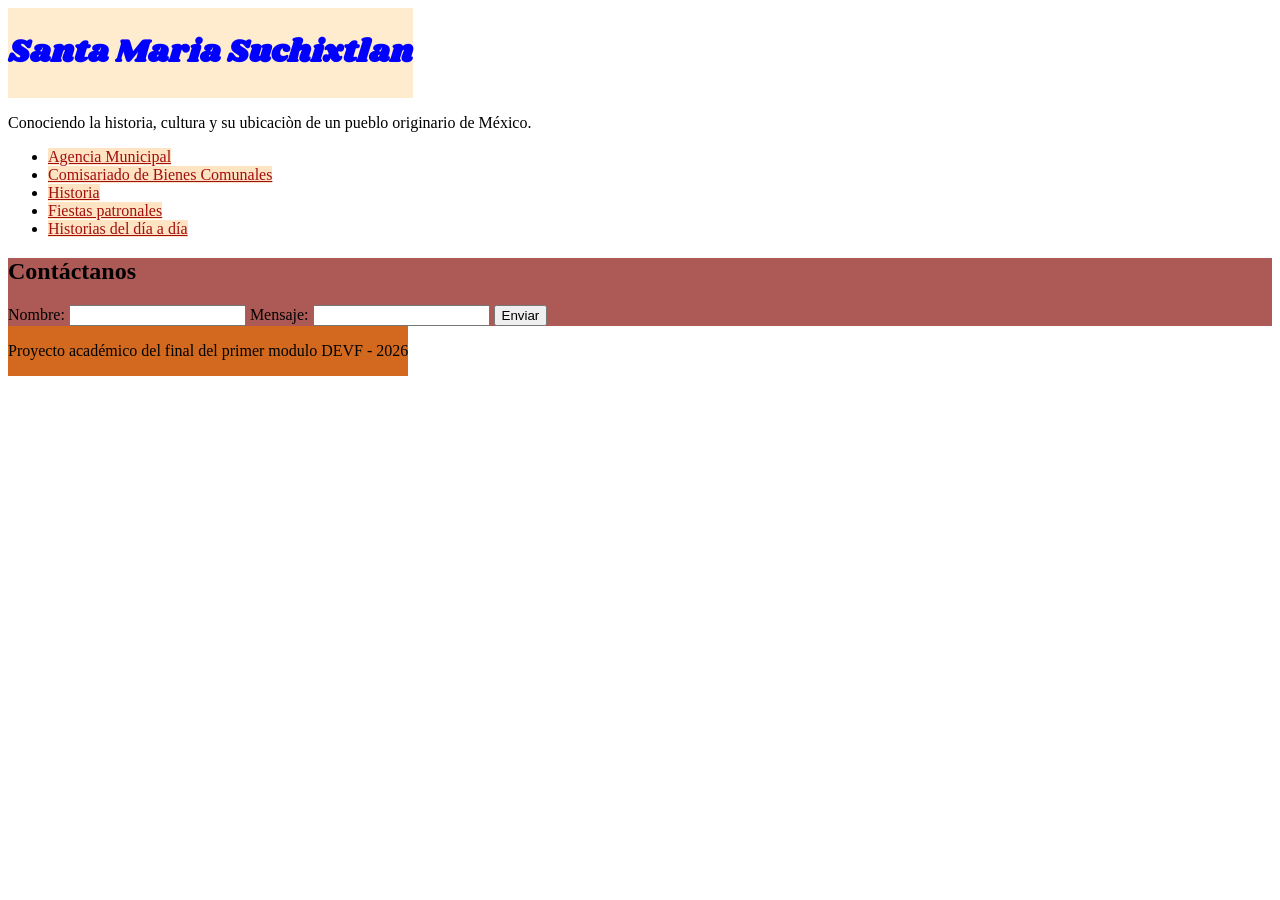
==== index.html @ c1c4f43f "Solucion a paginas no encotradas" ====
<!DOCTYPE html>
<html lang="es-MX">
<head>
    <meta charset="UTF-8">
    <meta name="viewport" content="width=device-width, initial-scale=1.0">
    <title>Santa Maria Suchixtlan</title>
    <link rel="stylesheet" href="styles.css">
    <link rel="preconnect" href="https://fonts.googleapis.com">
    <link rel="preconnect" href="https://fonts.gstatic.com" crossorigin>
    <link href="https://fonts.googleapis.com/css2?family=Lugrasimo&family=Shrikhand&display=swap" rel="stylesheet">
</head>
<body>
     <header class="site_header">
        <div class="title">
            <h1>Santa Maria Suchixtlan</h1>
        </div>
        <p>Conociendo la historia, cultura y su ubicaciòn de un pueblo originario de México.</p>
    </header>

    <div class="menu-principal">
        <nav>
        <ul>
            <li><a href="./paginas/agencia_municipal.html">Agencia Municipal</a></li>
            <li><a href="./paginas/comisariado_bc.html">Comisariado de Bienes Comunales</a></li>
             <li><a href="./paginas/historia.html">Historia</a></li>
            <li><a href="./paginas/fiestas_patronales.html">Fiestas patronales</a></li>
            <li><a href="./paginas/dia_dia_anecdotas.html">Historias del día a día</a></li>
        </ul>
    </nav>
    </div>
    
<div class="cuestionario">
    <main>

        <section>
            <h2>Contáctanos</h2>
            <form>
                <label for="nombre">Nombre:</label>
                <input type="text" id="nombre" name="nombre" required>

                <label for="mensaje">Mensaje:</label>
                <input type="text" id="mensaje" name="mensaje">

                <button type="submit">Enviar</button>
            </form>
        </section>

    </main>
</div>

    <div class="footer">
        <footer>
        <p>Proyecto académico del final del primer modulo DEVF - 2026</p>
    </footer>
    </div>

</body>
</html>
---- styles.css ----
.title{color: blue;
        background-color: blanchedalmond; 
        display: inline-block;
        font-family: "Shrikhand", serif;
        font-weight: 400;
        font-style: normal;      
}
.site_Header{
        background-color: blue;
}
p{
        font-size: 16px;
        font-family: 'Times New Roman', Times, serif;
}
.menu-principal{
        /* unvisited link */
a:link {
  color: rgb(163, 15, 15);
  background-color: bisque;
}

/* visited link */
a:visited {
  color: rgb(20, 73, 7);
  background-color: rgb(104, 218, 233);
}

/* mouse over link */
a:hover {
  color: rgb(225, 105, 255);
  background-color: rgb(121, 241, 195);
}

/* selected link */
a:active {
  color: rgb(32, 32, 141);
  background-color: rgb(224, 141, 138);
}
}
.cuestionario{
        display: block;
        background-color: rgb(173, 89, 86);
}
.footer{
        background-color: chocolate;
        display: inline-block;
}
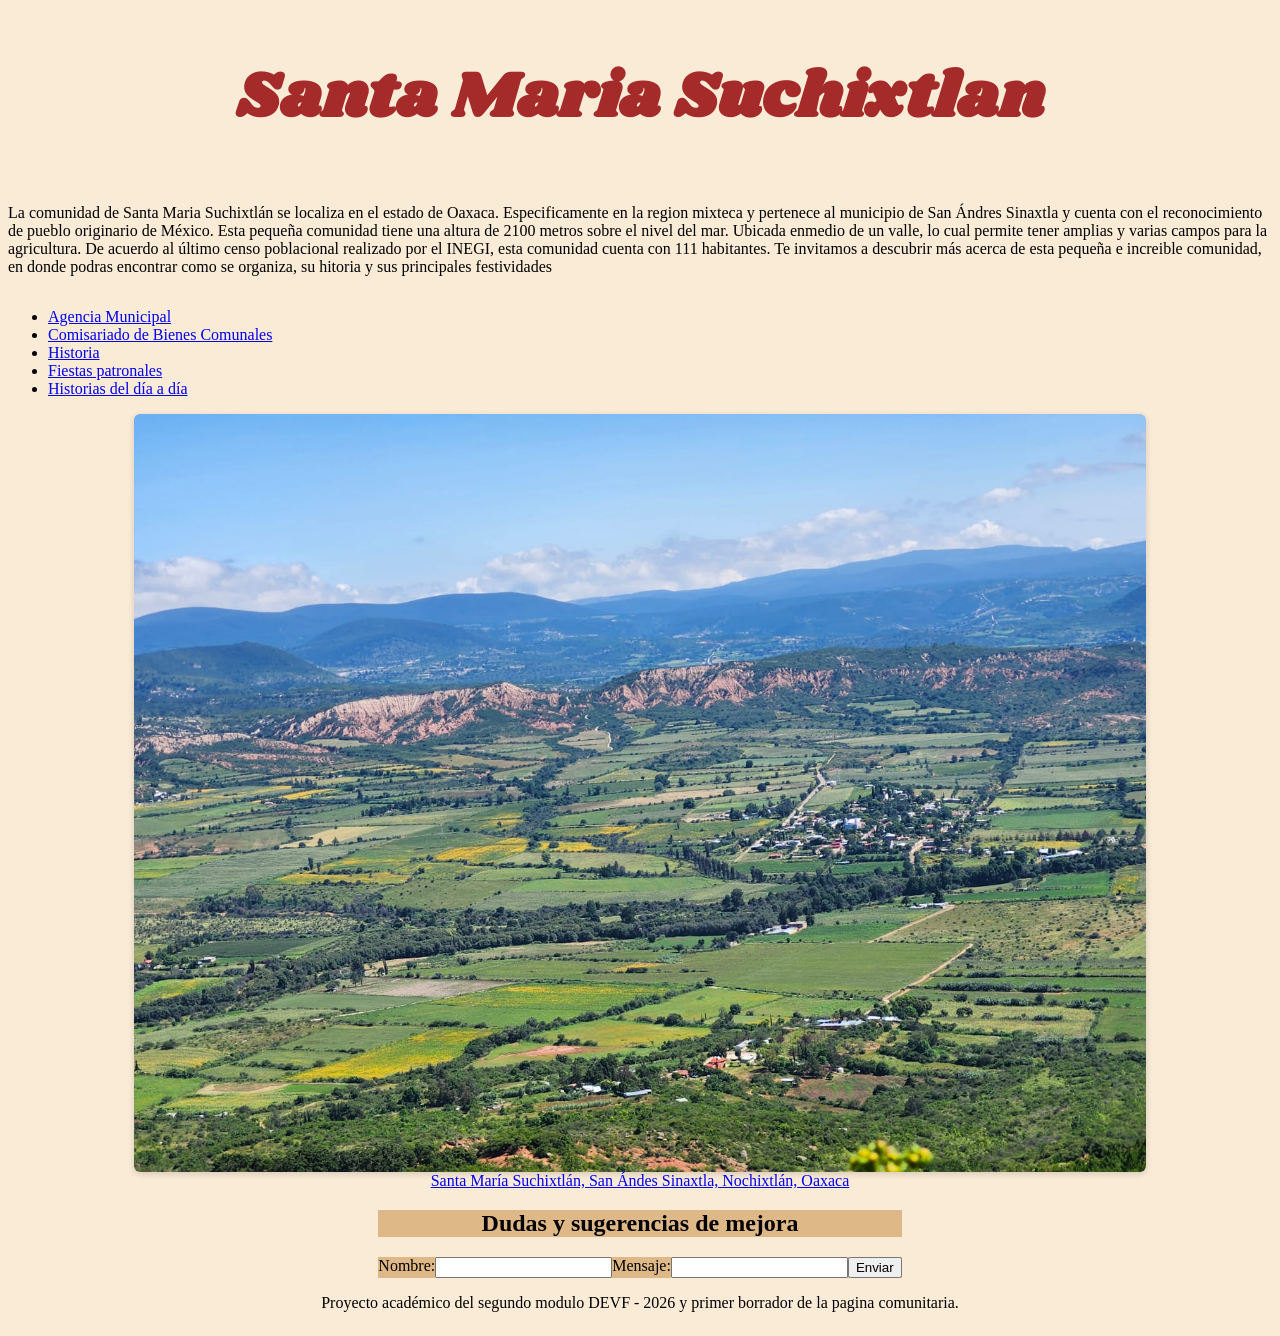
==== commit 0fa2b177: "Acomodo de elementos y defenicion del color de fondo de la pagina principal" ====
--- a/index.html
+++ b/index.html
@@ -14,26 +14,49 @@
         <div class="title">
             <h1>Santa Maria Suchixtlan</h1>
         </div>
-        <p>Conociendo la historia, cultura y su ubicaciòn de un pueblo originario de México.</p>
     </header>
+    <!-- Informacion general e introductoria -->
+    <div class="general">
+        <p>
+            La comunidad de Santa Maria Suchixtlán se localiza en el estado de Oaxaca. 
+            Especificamente en la region mixteca y pertenece al municipio de San Ándres Sinaxtla y cuenta con el reconocimiento de pueblo originario de México.
+            Esta pequeña comunidad tiene una altura de 2100 metros sobre el nivel del mar. Ubicada enmedio de un valle, lo cual permite tener amplias y varias campos para la agricultura.
+            De acuerdo al último censo poblacional realizado por el INEGI, esta comunidad cuenta con 111 habitantes. 
+            Te invitamos a descubrir más acerca de esta pequeña e increible comunidad, en donde podras encontrar como se organiza, su hitoria y sus principales festividades
+        </p>
+    </div>
 
+    <!-- Menu de navegacion principal -->
     <div class="menu-principal">
         <nav>
         <ul>
-            <li><a href="./paginas/agencia_municipal.html">Agencia Municipal</a></li>
-            <li><a href="./paginas/comisariado_bc.html">Comisariado de Bienes Comunales</a></li>
-             <li><a href="./paginas/historia.html">Historia</a></li>
-            <li><a href="./paginas/fiestas_patronales.html">Fiestas patronales</a></li>
-            <li><a href="./paginas/dia_dia_anecdotas.html">Historias del día a día</a></li>
+            <li><a href="./Paginas/agencia_municipal.html">Agencia Municipal</a></li>
+            <li><a href="./Paginas/comisariado_bc.html">Comisariado de Bienes Comunales</a></li>
+             <li><a href="./Paginas/historia.html">Historia</a></li>
+            <li><a href="./Paginas/fiestas_patronales.html">Fiestas patronales</a></li>
+            <li><a href="./Paginas/dia_dia_anecdotas.html">Historias del día a día</a></li>
         </ul>
     </nav>
     </div>
-    
+<!-- Ubicacion y foto -->
+    <div class="ubicacion">
+        <!--<iframe src="https://www.google.com/search?q=mapa%20de%2069667%20Santa%20Mar%C3%ADa%20Suchixtl%C3%A1n%2C%20Oax.&shem=epsd1&shndl=40&source=sh%2Fx%2Floc%2Fgeo%2Fm1%2F1&kgs=ee846154e2cde205" target="ubicacion de google maps"
+         title="Santa María Suchixtlán">
+        </iframe>-->
+        <div class="img-ubi">
+            <img src="../imagenes/ubicacion.jpeg" alt="Santa Maria Suchixtlan y el valle">
+        </div>
+        <a href="https://www.google.com/search?q=mapa%20de%2069667%20Santa%20Mar%C3%ADa%20Suchixtl%C3%A1n%2C%20Oax.&shem=epsd1&shndl=40&source=sh%2Fx%2Floc%2Fgeo%2Fm1%2F1&kgs=ee846154e2cde205" target="ubicacion de google maps">
+                Santa María Suchixtlán, San Ándes Sinaxtla, Nochixtlán, Oaxaca
+            </a>
+    </div>
+ 
+<!-- Cuestionario de posibles mejoras -->    
 <div class="cuestionario">
     <main>
 
         <section>
-            <h2>Contáctanos</h2>
+            <h2>Dudas y sugerencias de mejora</h2>
             <form>
                 <label for="nombre">Nombre:</label>
                 <input type="text" id="nombre" name="nombre" required>
@@ -50,7 +73,7 @@
 
     <div class="footer">
         <footer>
-        <p>Proyecto académico del final del primer modulo DEVF - 2026</p>
+        <p>Proyecto académico del segundo modulo DEVF - 2026 y primer borrador de la pagina comunitaria.</p>
     </footer>
     </div>
 
--- a/styles.css
+++ b/styles.css
@@ -1,48 +1,82 @@
-.title{color: blue;
-        background-color: blanchedalmond; 
-        display: inline-block;
-        font-family: "Shrikhand", serif;
+/* Hoja de estilos de la pagina principal */
+body{
+        background-color: antiquewhite;
+}
+.title{ font-family: "Shrikhand", serif;
         font-weight: 400;
-        font-style: normal;      
+        font-size: 200%;
+        font-style: normal;    
+        display: flex;
+        justify-content: center; 
+        color: brown; 
 }
-.site_Header{
-        background-color: blue;
+.general{
+        font-size: 16px;
+        font-family: 'Times New Roman', Times, serif;
+        display: flex;
+        justify-content: center;
 }
-p{
+.menu-principal{
+display: flex;
+flex-direction: column;
+/*Animacion links*/
+        /* unvisited link */
+        a:link {}
+
+        /* visited link */
+        a:visited {}
+
+        /* mouse over link */
+        a:hover {}
+
+        /* selected link */
+        a:active {}
+}
+.ubicacion{
+        display: flex;
+        flex-direction: column;
+        justify-content: center;
         font-size: 16px;
         font-family: 'Times New Roman', Times, serif;
 }
-.menu-principal{
-        /* unvisited link */
-a:link {
-  color: rgb(163, 15, 15);
-  background-color: bisque;
+.img-ubi{
+        display: flex;
+        align-items: center;
+        justify-content: center;
+}
+.img-ubi img{
+  display: block;
+  max-width: 80%;    
+  width: 100%;
+  height: auto;
+  border-radius: 6px; /* opcional: estética */
+  box-shadow: 0 2px 6px rgba(0,0,0,0.15);
+}
+.ubicacion a{
+        display: flex;
+        justify-content: center;
+}
+.cuestionario{
+        display: flex;
+        flex-direction: row;
+        justify-content: center;
+}
+.cuestionario h2{
+        display: flex;
+        flex-direction: row;
+        justify-content: center;
+        background-color: burlywood;
+}
+.cuestionario form{
+        display: flex;
+        flex-direction: row;
+        justify-content: center;
+        background-color: burlywood;
+}
+.footer{
+        display: flex;
+        justify-content: center;
+        font-size: 16px;
+        font-family: 'Times New Roman', Times, serif;
 }
 
-/* visited link */
-a:visited {
-  color: rgb(20, 73, 7);
-  background-color: rgb(104, 218, 233);
-}
-
-/* mouse over link */
-a:hover {
-  color: rgb(225, 105, 255);
-  background-color: rgb(121, 241, 195);
-}
-
-/* selected link */
-a:active {
-  color: rgb(32, 32, 141);
-  background-color: rgb(224, 141, 138);
-}
-}
-.cuestionario{
-        display: block;
-        background-color: rgb(173, 89, 86);
-}
-.footer{
-        background-color: chocolate;
-        display: inline-block;
-}
-
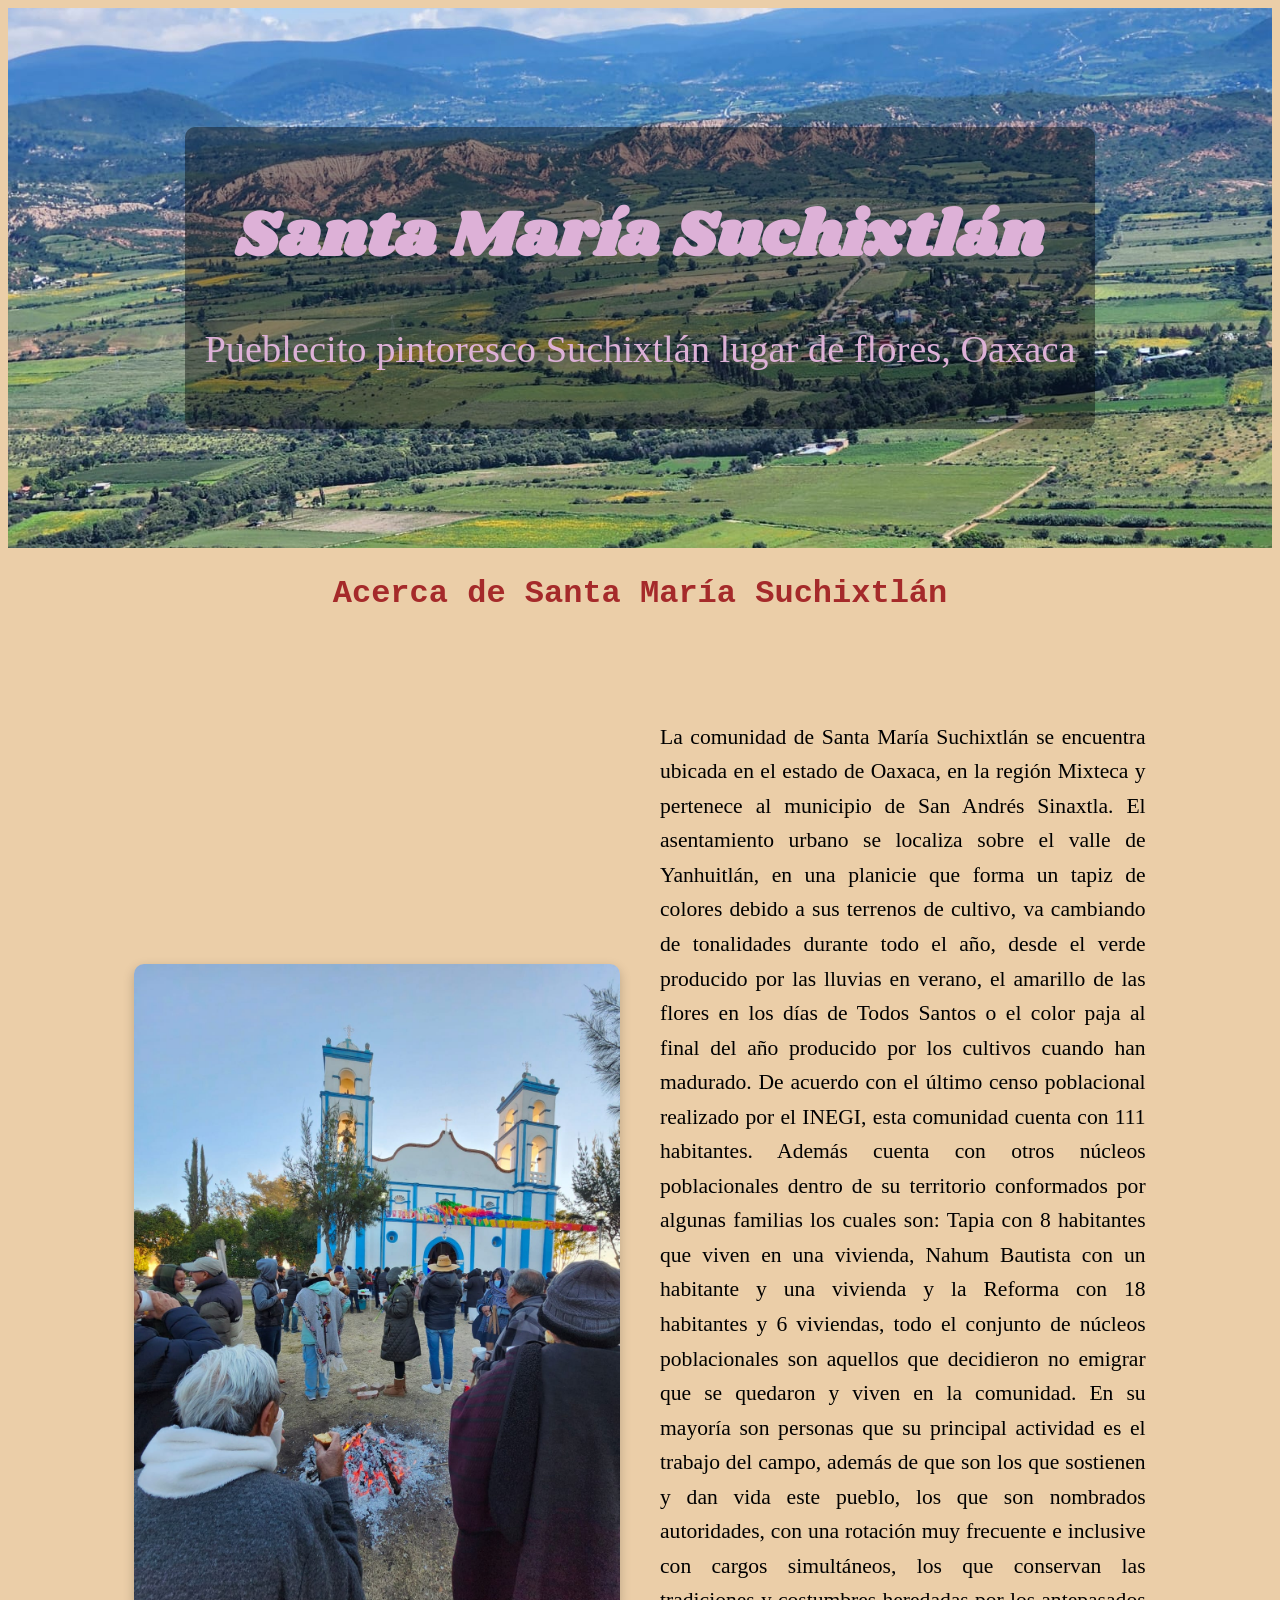
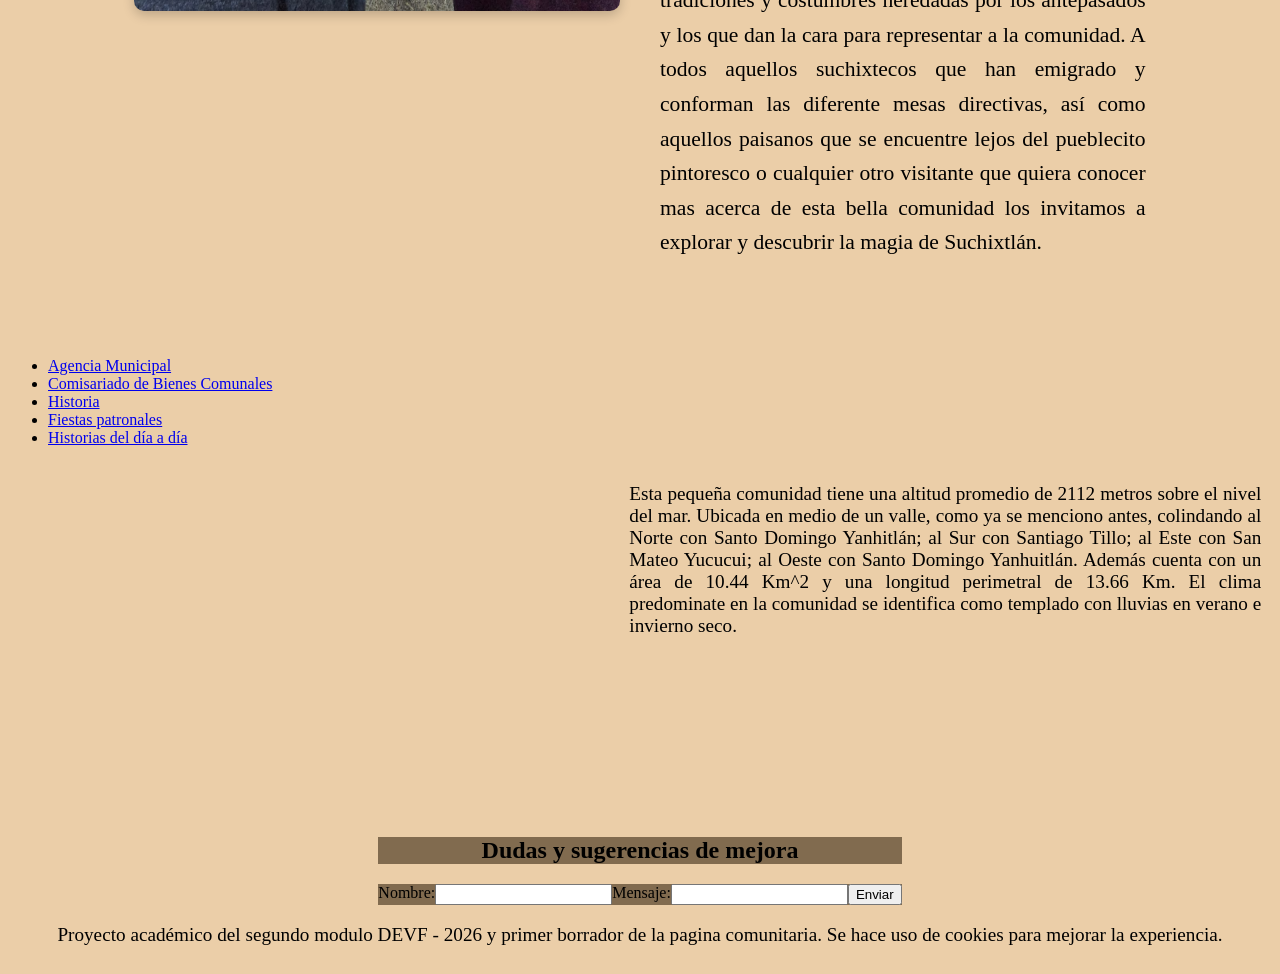
==== commit 407a0344: "Implementacion de la alineacion con flexbox" ====
--- a/index.html
+++ b/index.html
@@ -3,30 +3,37 @@
 <head>
     <meta charset="UTF-8">
     <meta name="viewport" content="width=device-width, initial-scale=1.0">
-    <title>Santa Maria Suchixtlan</title>
+    <title>Santa Maria Suchixtlán</title>
     <link rel="stylesheet" href="styles.css">
     <link rel="preconnect" href="https://fonts.googleapis.com">
     <link rel="preconnect" href="https://fonts.gstatic.com" crossorigin>
     <link href="https://fonts.googleapis.com/css2?family=Lugrasimo&family=Shrikhand&display=swap" rel="stylesheet">
 </head>
 <body>
-     <header class="site_header">
-        <div class="title">
-            <h1>Santa Maria Suchixtlan</h1>
-        </div>
+    <header class="hero">
+    <div class="hero-content">
+        <h1>Santa María Suchixtlán</h1>
+        <p>Pueblecito pintoresco Suchixtlán lugar de flores, Oaxaca</p>
+    </div>
     </header>
     <!-- Informacion general e introductoria -->
-    <div class="general">
-        <p>
-            La comunidad de Santa Maria Suchixtlán se localiza en el estado de Oaxaca. 
-            Especificamente en la region mixteca y pertenece al municipio de San Ándres Sinaxtla y cuenta con el reconocimiento de pueblo originario de México.
-            Esta pequeña comunidad tiene una altura de 2100 metros sobre el nivel del mar. Ubicada enmedio de un valle, lo cual permite tener amplias y varias campos para la agricultura.
-            De acuerdo al último censo poblacional realizado por el INEGI, esta comunidad cuenta con 111 habitantes. 
-            Te invitamos a descubrir más acerca de esta pequeña e increible comunidad, en donde podras encontrar como se organiza, su hitoria y sus principales festividades
-        </p>
-    </div>
-
-    <!-- Menu de navegacion principal -->
+    <section class="general">
+        <h2>Acerca de Santa María Suchixtlán</h2>
+        <div class="general-contenido">
+            <div class="general-img">
+            <img src="./imagenes/pano.jpeg" 
+            alt="Santa Maria Suchixtlan tradicion">
+        </div>
+        <div class="general-texto">
+            <p>
+                La comunidad de Santa María Suchixtlán se encuentra ubicada en el estado de Oaxaca, en la región Mixteca y pertenece al municipio de San Andrés Sinaxtla. El asentamiento urbano se localiza sobre el valle de Yanhuitlán, en una planicie que forma un tapiz de colores debido a sus terrenos de cultivo, va cambiando de tonalidades durante todo el año, desde el verde producido por las lluvias en verano, el amarillo de las flores en los días de Todos Santos o el color paja al final del año producido por los cultivos cuando han madurado. 
+                De acuerdo con el último censo poblacional realizado por el INEGI, esta comunidad cuenta con 111 habitantes. Además cuenta con otros núcleos poblacionales dentro de su territorio conformados por algunas familias los cuales son: Tapia con 8 habitantes que viven en una vivienda, Nahum Bautista con un habitante y una vivienda y la Reforma con 18 habitantes y 6 viviendas, todo el conjunto de núcleos poblacionales son aquellos que decidieron no emigrar que se quedaron y viven en la comunidad. En su mayoría son personas que su principal actividad es el trabajo del campo, además de que son los que sostienen y dan vida este pueblo, los que son nombrados autoridades, con una rotación muy frecuente e inclusive con cargos simultáneos, los que conservan las tradiciones y costumbres heredadas por los antepasados y los que dan la cara para representar a la comunidad.
+                A todos aquellos suchixtecos que han emigrado y conforman las diferente mesas directivas, así como aquellos paisanos que se encuentre lejos del pueblecito pintoresco o cualquier otro visitante que quiera conocer mas acerca de esta bella comunidad los invitamos a explorar y descubrir la magia de Suchixtlán.
+            </p>
+        </div>
+        </div>
+    </section>
+<!-- Menu de navegacion principal -->
     <div class="menu-principal">
         <nav>
         <ul>
@@ -40,15 +47,15 @@
     </div>
 <!-- Ubicacion y foto -->
     <div class="ubicacion">
-        <!--<iframe src="https://www.google.com/search?q=mapa%20de%2069667%20Santa%20Mar%C3%ADa%20Suchixtl%C3%A1n%2C%20Oax.&shem=epsd1&shndl=40&source=sh%2Fx%2Floc%2Fgeo%2Fm1%2F1&kgs=ee846154e2cde205" target="ubicacion de google maps"
-         title="Santa María Suchixtlán">
-        </iframe>-->
-        <div class="img-ubi">
-            <img src="../imagenes/ubicacion.jpeg" alt="Santa Maria Suchixtlan y el valle">
+        <div class="mapa">
+            <iframe src="https://www.google.com/maps/embed?pb=!1m18!1m12!1m3!1d1902.5814546720999!2d-97.33140166126697!3d17.499735103925566!2m3!1f0!2f0!3f0!3m2!1i1024!2i768!4f13.1!3m3!1m2!1s0x85c6423864a93335%3A0xd122692798611ec7!2s69667%20Santa%20Mar%C3%ADa%20Suchixtl%C3%A1n%2C%20Oax.!5e0!3m2!1ses!2smx!4v1773195224620!5m2!1ses!2smx" width="600" height="350" style="border:0;" allowfullscreen="" loading="lazy" referrerpolicy="no-referrer-when-downgrade"></iframe> 
         </div>
-        <a href="https://www.google.com/search?q=mapa%20de%2069667%20Santa%20Mar%C3%ADa%20Suchixtl%C3%A1n%2C%20Oax.&shem=epsd1&shndl=40&source=sh%2Fx%2Floc%2Fgeo%2Fm1%2F1&kgs=ee846154e2cde205" target="ubicacion de google maps">
-                Santa María Suchixtlán, San Ándes Sinaxtla, Nochixtlán, Oaxaca
-            </a>
+        <div class="geografia">
+            <p>
+                Esta pequeña comunidad tiene una altitud promedio de 2112 metros sobre el nivel del mar. Ubicada en medio de un valle, como ya se menciono antes, colindando al Norte con Santo Domingo Yanhitlán; al Sur con Santiago Tillo; al Este con San Mateo Yucucui; al Oeste con Santo Domingo Yanhuitlán. Además cuenta con un área de 10.44 Km^2 y una longitud perimetral de 13.66 Km.
+                El clima predominate en la comunidad se identifica como templado con lluvias en verano e invierno seco.
+            </p>
+        </div>
     </div>
  
 <!-- Cuestionario de posibles mejoras -->    
@@ -73,7 +80,9 @@
 
     <div class="footer">
         <footer>
-        <p>Proyecto académico del segundo modulo DEVF - 2026 y primer borrador de la pagina comunitaria.</p>
+        <p>Proyecto académico del segundo modulo DEVF - 2026 y primer borrador de la pagina comunitaria.
+            Se hace uso de cookies para mejorar la experiencia.
+        </p>
     </footer>
     </div>
 
--- a/styles.css
+++ b/styles.css
@@ -1,21 +1,84 @@
-/* Hoja de estilos de la pagina principal */
+/*                          HOJA DE ESTILOS DE LA PAGINA PRINCIPAL */
+
+/*-------------------------------------------------------------------------------------------------------
+                                          PARAMETROS GLOBALES
+---------------------------------------------------------------------------------------------------------*/
 body{
-        background-color: antiquewhite;
+        background-color: rgb(235, 206, 168);
 }
-.title{ font-family: "Shrikhand", serif;
-        font-weight: 400;
+p{
+        font-family: 'Times New Roman', Times, serif;
+        font-size: 120%;
+}
+/*-------------------------------------------------------------------------------------------------------
+                                          CLASES
+---------------------------------------------------------------------------------------------------------*/
+/*Titulo de la pagina*/
+.hero{
+    height: 60vh;
+    background-image: url("./imagenes/ubicacion.jpeg");
+    background-size: cover;
+    background-position: center;
+    display:flex;
+    align-items:center;
+    justify-content:center;
+}
+
+.hero-content{
+    background: rgba(0,0,0,0.4);
+    padding:20px;
+    border-radius:10px;
+    color:rgb(221, 177, 215);
+    text-align:center;
+    font-family: "Shrikhand", serif;
+    font-weight: 400;
+    font-size: 200%;
+}
+
+/* INFORMACION GENERAL*/
+/*.general{
+    display:flex;
+    align-items:center;
+    justify-content:center;
+    gap:40px;
+    padding:60px 10%;
+}*/
+
+.general h2{
+        align-self: center;
+        justify-self: center;
+        font-family: 'Courier New', Courier, monospace;
+        text-align: center;
+        color: brown;
         font-size: 200%;
-        font-style: normal;    
-        display: flex;
-        justify-content: center; 
-        color: brown; 
 }
-.general{
-        font-size: 16px;
-        font-family: 'Times New Roman', Times, serif;
-        display: flex;
-        justify-content: center;
+
+.general-contenido{
+    display:flex;
+    align-items:center;
+    justify-content:center;
+    gap:40px;
+    padding:60px 10%;
 }
+
+.general-img{
+    flex:1;
+}
+
+.general-img img{
+    width:100%;
+    height:auto;
+    border-radius:10px;
+    box-shadow:0 4px 12px rgba(0,0,0,0.2);
+}
+
+.general-texto{
+    flex:1;
+    font-size:18px;
+    line-height:1.6;
+    text-align:justify;
+}
+/* BARRA DE NAVEGACION*/
 .menu-principal{
 display: flex;
 flex-direction: column;
@@ -32,30 +95,25 @@
         /* selected link */
         a:active {}
 }
+/* UBICACION*/
 .ubicacion{
         display: flex;
-        flex-direction: column;
-        justify-content: center;
-        font-size: 16px;
-        font-family: 'Times New Roman', Times, serif;
+        flex-direction: row;
+        justify-content: space-evenly; 
 }
-.img-ubi{
-        display: flex;
-        align-items: center;
-        justify-content: center;
+.ubicacion div{
+        flex-wrap: wrap;
+        justify-content: space-around;
 }
-.img-ubi img{
-  display: block;
-  max-width: 80%;    
-  width: 100%;
-  height: auto;
-  border-radius: 6px; /* opcional: estética */
-  box-shadow: 0 2px 6px rgba(0,0,0,0.15);
+/* Geografia*/
+.geografia{
+        display: block;
+        max-width: 50%;    
+        width: 70%;
+        height: auto;
+        text-align: justify;
 }
-.ubicacion a{
-        display: flex;
-        justify-content: center;
-}
+/* CUESTIONARIO */
 .cuestionario{
         display: flex;
         flex-direction: row;
@@ -65,14 +123,15 @@
         display: flex;
         flex-direction: row;
         justify-content: center;
-        background-color: burlywood;
+        background-color: rgb(129, 107, 79);
 }
 .cuestionario form{
         display: flex;
         flex-direction: row;
         justify-content: center;
-        background-color: burlywood;
+        background-color: rgb(129, 107, 79);
 }
+/* FOOTER*/
 .footer{
         display: flex;
         justify-content: center;
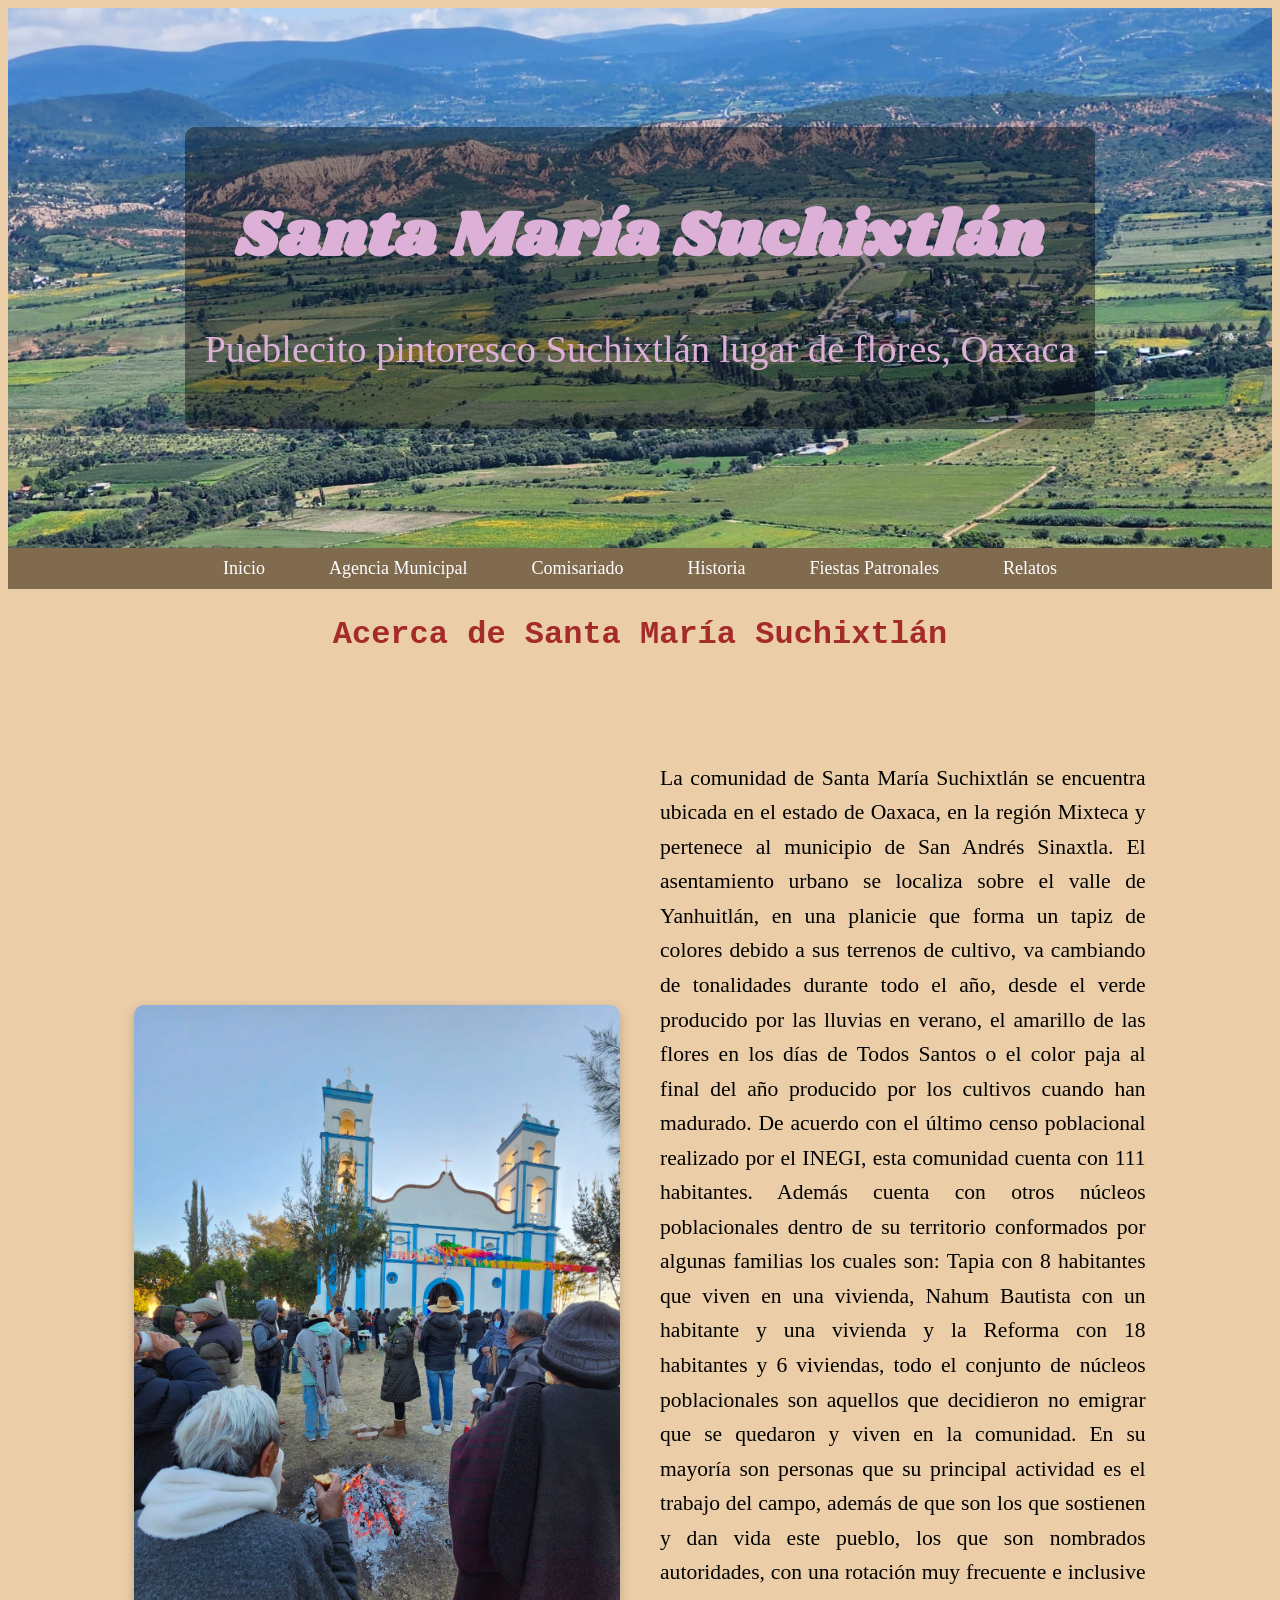
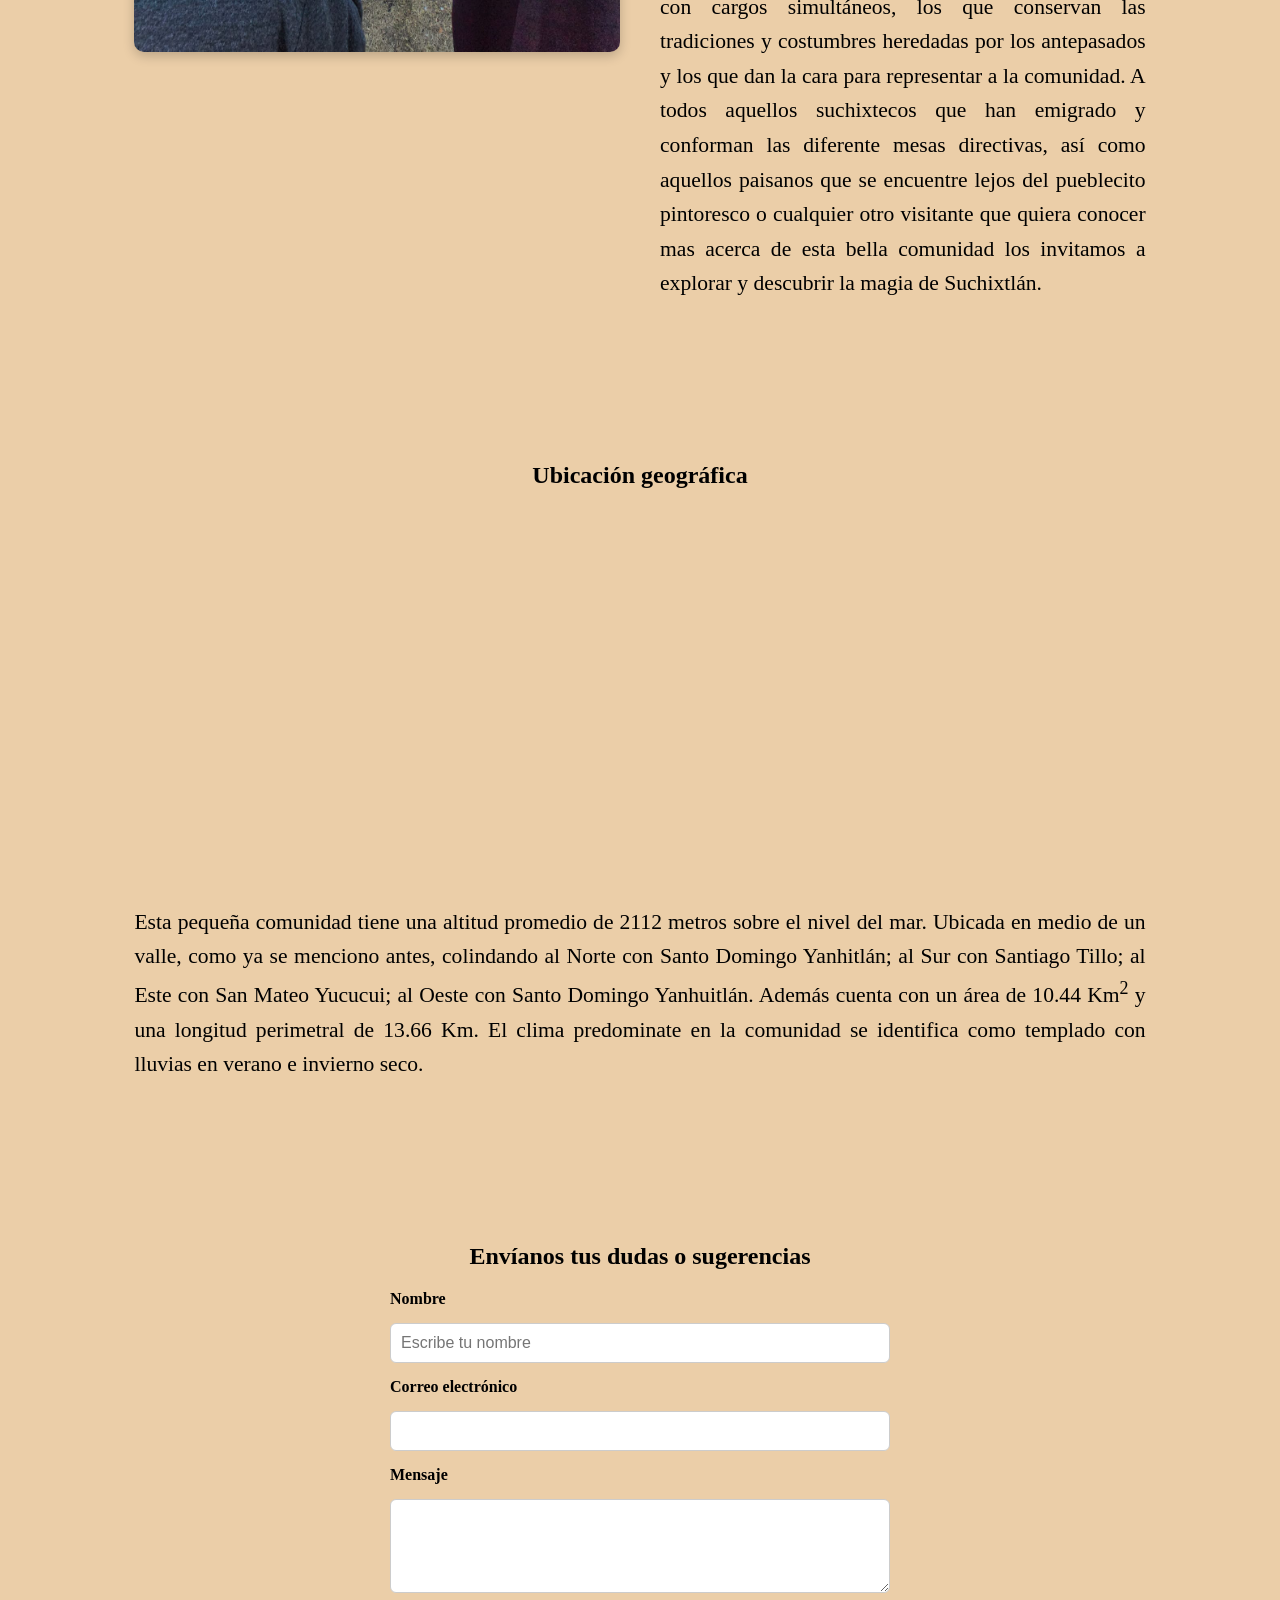
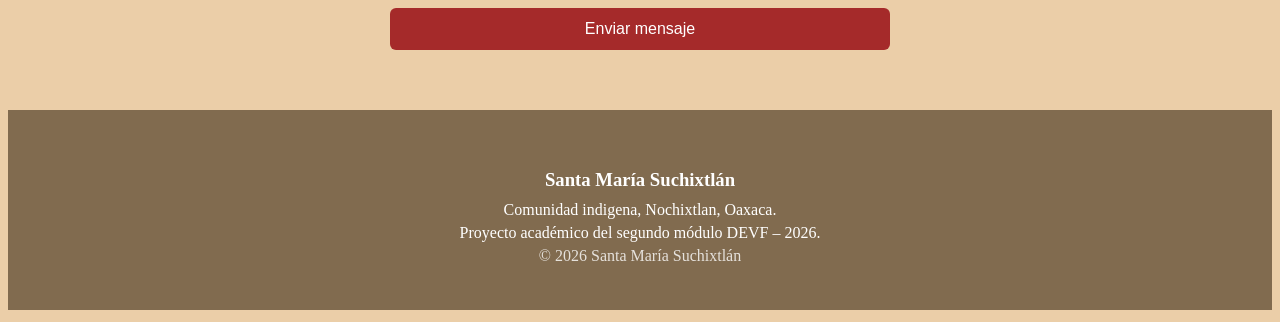
==== commit 9da5f04a: "Uso de flex position y definicion del diseño de la pagina principal completo" ====
--- a/index.html
+++ b/index.html
@@ -16,6 +16,19 @@
         <p>Pueblecito pintoresco Suchixtlán lugar de flores, Oaxaca</p>
     </div>
     </header>
+
+    <!-- Menu de navegacion principal -->
+    <nav class="menu-principal">
+    <ul class="menu-lista">
+        <li><a href="index.html">Inicio</a></li>
+        <li><a href="./Paginas/agencia_municipal.html">Agencia Municipal</a></li>
+        <li><a href="./Paginas/comisariado_bc.html">Comisariado</a></li>
+        <li><a href="./Paginas/historia.html">Historia</a></li>
+        <li><a href="./Paginas/fiestas_patronales.html">Fiestas Patronales</a></li>
+        <li><a href="./Paginas/dia_dia_anecdotas.html">Relatos</a></li>
+    </ul>
+    </nav>
+
     <!-- Informacion general e introductoria -->
     <section class="general">
         <h2>Acerca de Santa María Suchixtlán</h2>
@@ -33,58 +46,55 @@
         </div>
         </div>
     </section>
-<!-- Menu de navegacion principal -->
-    <div class="menu-principal">
-        <nav>
-        <ul>
-            <li><a href="./Paginas/agencia_municipal.html">Agencia Municipal</a></li>
-            <li><a href="./Paginas/comisariado_bc.html">Comisariado de Bienes Comunales</a></li>
-             <li><a href="./Paginas/historia.html">Historia</a></li>
-            <li><a href="./Paginas/fiestas_patronales.html">Fiestas patronales</a></li>
-            <li><a href="./Paginas/dia_dia_anecdotas.html">Historias del día a día</a></li>
-        </ul>
-    </nav>
-    </div>
+
 <!-- Ubicacion y foto -->
-    <div class="ubicacion">
+    <section class="ubicacion">
+        <h2>Ubicación geográfica</h2>
         <div class="mapa">
-            <iframe src="https://www.google.com/maps/embed?pb=!1m18!1m12!1m3!1d1902.5814546720999!2d-97.33140166126697!3d17.499735103925566!2m3!1f0!2f0!3f0!3m2!1i1024!2i768!4f13.1!3m3!1m2!1s0x85c6423864a93335%3A0xd122692798611ec7!2s69667%20Santa%20Mar%C3%ADa%20Suchixtl%C3%A1n%2C%20Oax.!5e0!3m2!1ses!2smx!4v1773195224620!5m2!1ses!2smx" width="600" height="350" style="border:0;" allowfullscreen="" loading="lazy" referrerpolicy="no-referrer-when-downgrade"></iframe> 
+            <iframe src="https://www.google.com/maps/embed?pb=!1m18!1m12!1m3!1d1902.5814546720999!2d-97.33140166126697!3d17.499735103925566!2m3!1f0!2f0!3f0!3m2!1i1024!2i768!4f13.1!3m3!1m2!1s0x85c6423864a93335%3A0xd122692798611ec7!2s69667%20Santa%20Mar%C3%ADa%20Suchixtl%C3%A1n%2C%20Oax.!5e0!3m2!1ses!2smx!4v1773195224620!5m2!1ses!2smx"  
+            allowfullscreen="" 
+            loading="lazy" 
+            referrerpolicy="no-referrer-when-downgrade">
+            </iframe> 
         </div>
         <div class="geografia">
             <p>
-                Esta pequeña comunidad tiene una altitud promedio de 2112 metros sobre el nivel del mar. Ubicada en medio de un valle, como ya se menciono antes, colindando al Norte con Santo Domingo Yanhitlán; al Sur con Santiago Tillo; al Este con San Mateo Yucucui; al Oeste con Santo Domingo Yanhuitlán. Además cuenta con un área de 10.44 Km^2 y una longitud perimetral de 13.66 Km.
-                El clima predominate en la comunidad se identifica como templado con lluvias en verano e invierno seco.
+            Esta pequeña comunidad tiene una altitud promedio de 2112 metros sobre el nivel del mar. Ubicada en medio de un valle, como ya se menciono antes, 
+            colindando al Norte con Santo Domingo Yanhitlán; al Sur con Santiago Tillo; al Este con San Mateo Yucucui; al Oeste con Santo Domingo Yanhuitlán. 
+            Además cuenta con un área de 10.44 Km<sup>2</sup> y una longitud perimetral de 13.66 Km.
+            El clima predominate en la comunidad se identifica como templado con lluvias en verano e invierno seco.
             </p>
         </div>
+    </section>
+
+<!-- Cuestionario de posibles mejoras -->    
+<section class="cuestionario">
+    <h2>Envíanos tus dudas o sugerencias</h2>
+        <form class="formulario">
+            <label for="nombre">Nombre</label>
+            <input type="text" placeholder="Escribe tu nombre">
+            <label for="email">Correo electrónico</label>
+            <input type="email" id="email" name="email" required>
+            <label for="mensaje">Mensaje</label>
+            <textarea id="mensaje" name="mensaje" rows="4"></textarea>
+            <button type="submit">Enviar mensaje</button>
+        </form>
+</section>
+
+<!-- Footer y derechos --> 
+<footer class="footer">
+    <div class="footer-contenido">
+        <h3>Santa María Suchixtlán</h3>
+        <p>
+        Comunidad indigena, Nochixtlan, Oaxaca.
+        </p>
+        <p>
+        Proyecto académico del segundo módulo DEVF – 2026.
+        </p>
+        <p class="copyright">
+        © 2026 Santa María Suchixtlán
+        </p>
     </div>
- 
-<!-- Cuestionario de posibles mejoras -->    
-<div class="cuestionario">
-    <main>
-
-        <section>
-            <h2>Dudas y sugerencias de mejora</h2>
-            <form>
-                <label for="nombre">Nombre:</label>
-                <input type="text" id="nombre" name="nombre" required>
-
-                <label for="mensaje">Mensaje:</label>
-                <input type="text" id="mensaje" name="mensaje">
-
-                <button type="submit">Enviar</button>
-            </form>
-        </section>
-
-    </main>
-</div>
-
-    <div class="footer">
-        <footer>
-        <p>Proyecto académico del segundo modulo DEVF - 2026 y primer borrador de la pagina comunitaria.
-            Se hace uso de cookies para mejorar la experiencia.
-        </p>
-    </footer>
-    </div>
-
+</footer>
 </body>
 </html>
--- a/styles.css
+++ b/styles.css
@@ -35,6 +35,41 @@
     font-size: 200%;
 }
 
+/* BARRA DE NAVEGACION*/
+.menu-principal{
+    background-color: rgb(129,107,79);
+    padding: 10px 0;
+}
+
+.menu-lista{
+    list-style:none;
+    display:flex;
+    justify-content:center;
+    gap:40px;
+    margin:0;
+    padding:0;
+}
+
+.menu-lista a{
+    text-decoration:none;
+    color:white;
+    font-size:18px;
+    font-weight:500;
+    padding:8px 12px;
+    transition:0.3s;
+}
+
+.menu-lista a:hover{
+    background-color:brown;
+    border-radius:5px;
+}
+
+.menu-principal{
+    position: sticky;
+    top:0;
+    z-index:1000;
+}
+
 /* INFORMACION GENERAL*/
 /*.general{
     display:flex;
@@ -78,64 +113,107 @@
     line-height:1.6;
     text-align:justify;
 }
-/* BARRA DE NAVEGACION*/
-.menu-principal{
-display: flex;
-flex-direction: column;
-/*Animacion links*/
-        /* unvisited link */
-        a:link {}
-
-        /* visited link */
-        a:visited {}
-
-        /* mouse over link */
-        a:hover {}
-
-        /* selected link */
-        a:active {}
-}
+
 /* UBICACION*/
 .ubicacion{
-        display: flex;
-        flex-direction: row;
-        justify-content: space-evenly; 
-}
-.ubicacion div{
-        flex-wrap: wrap;
-        justify-content: space-around;
-}
+    padding:60px 10%;
+}
+
+.ubicacion h2{
+    text-align:center;
+    margin-bottom:40px;
+}
+
+.ubicacion-contenido{
+    display:flex;
+    gap:40px;
+    align-items:center;
+}
+
+.mapa{
+    flex:1;
+}
+
+.mapa iframe{
+    width:100%;
+    height:350px;
+    border:0;
+    border-radius:10px;
+}
+
 /* Geografia*/
 .geografia{
-        display: block;
-        max-width: 50%;    
-        width: 70%;
-        height: auto;
-        text-align: justify;
-}
+    flex:1;
+    font-size:18px;
+    line-height:1.6;
+    text-align:justify;
+}
+
 /* CUESTIONARIO */
 .cuestionario{
-        display: flex;
-        flex-direction: row;
-        justify-content: center;
-}
-.cuestionario h2{
-        display: flex;
-        flex-direction: row;
-        justify-content: center;
-        background-color: rgb(129, 107, 79);
-}
-.cuestionario form{
-        display: flex;
-        flex-direction: row;
-        justify-content: center;
-        background-color: rgb(129, 107, 79);
+    padding:60px 10%;
+    text-align:center;
+}
+
+.formulario{
+    max-width:500px;
+    margin:auto;
+    display:flex;
+    flex-direction:column;
+    gap:15px;
+}
+
+.formulario label{
+    text-align:left;
+    font-weight:bold;
+}
+
+.formulario input,
+.formulario textarea{
+    padding:10px;
+    border-radius:6px;
+    border:1px solid #ccc;
+    font-size:16px;
+}
+
+.formulario button{
+    padding:12px;
+    background-color:brown;
+    color:white;
+    border:none;
+    border-radius:6px;
+    cursor:pointer;
+    font-size:16px;
+}
+
+.formulario button:hover{
+    background-color:#7a2f2f;
 }
 /* FOOTER*/
 .footer{
-        display: flex;
-        justify-content: center;
-        font-size: 16px;
-        font-family: 'Times New Roman', Times, serif;
-}
-
+    background-color: rgb(129,107,79);
+    color:white;
+    padding:40px 20px;
+    text-align:center;
+}
+
+.footer-contenido{
+    max-width:800px;
+    margin:auto;
+}
+
+.footer h3{
+    margin-bottom:10px;
+}
+
+.footer p{
+    margin:5px 0;
+    font-size:16px;
+}
+
+.copyright{
+    margin-top:15px;
+    font-size:14px;
+    opacity:0.8;
+}
+
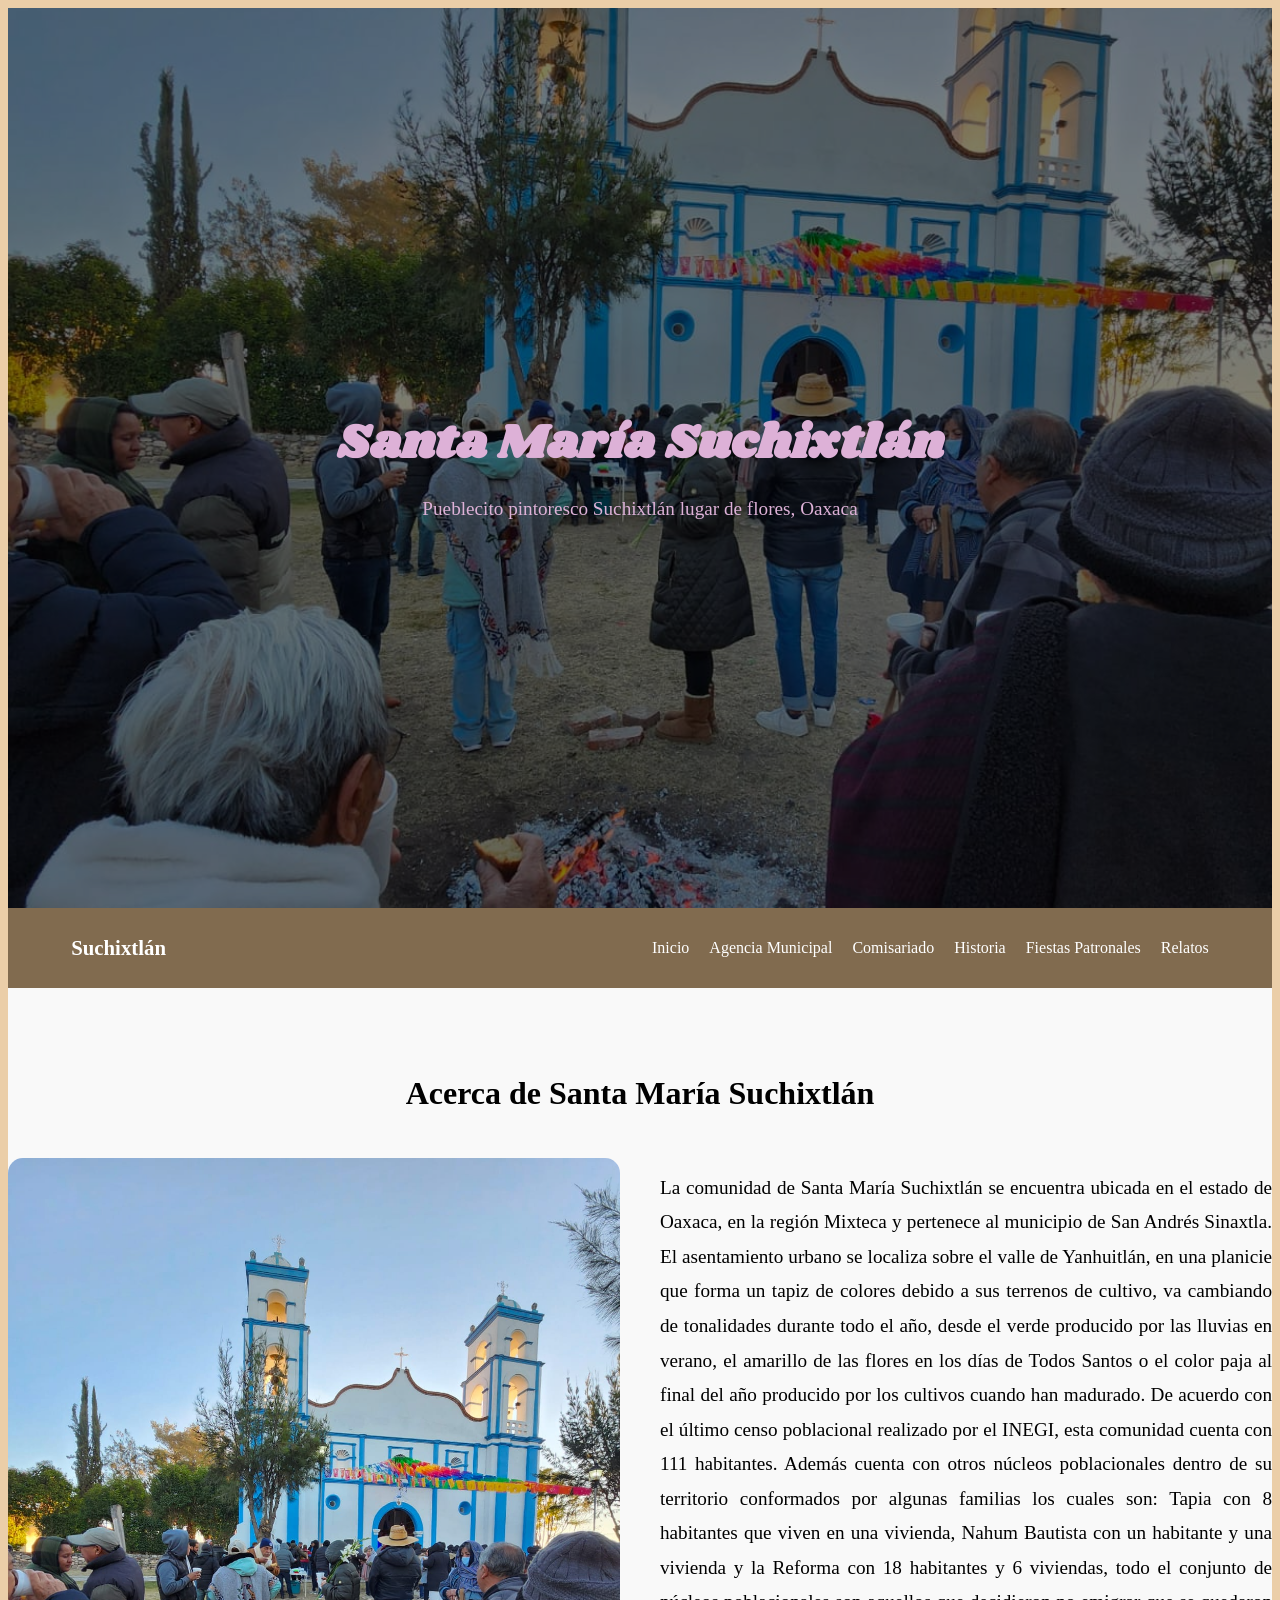
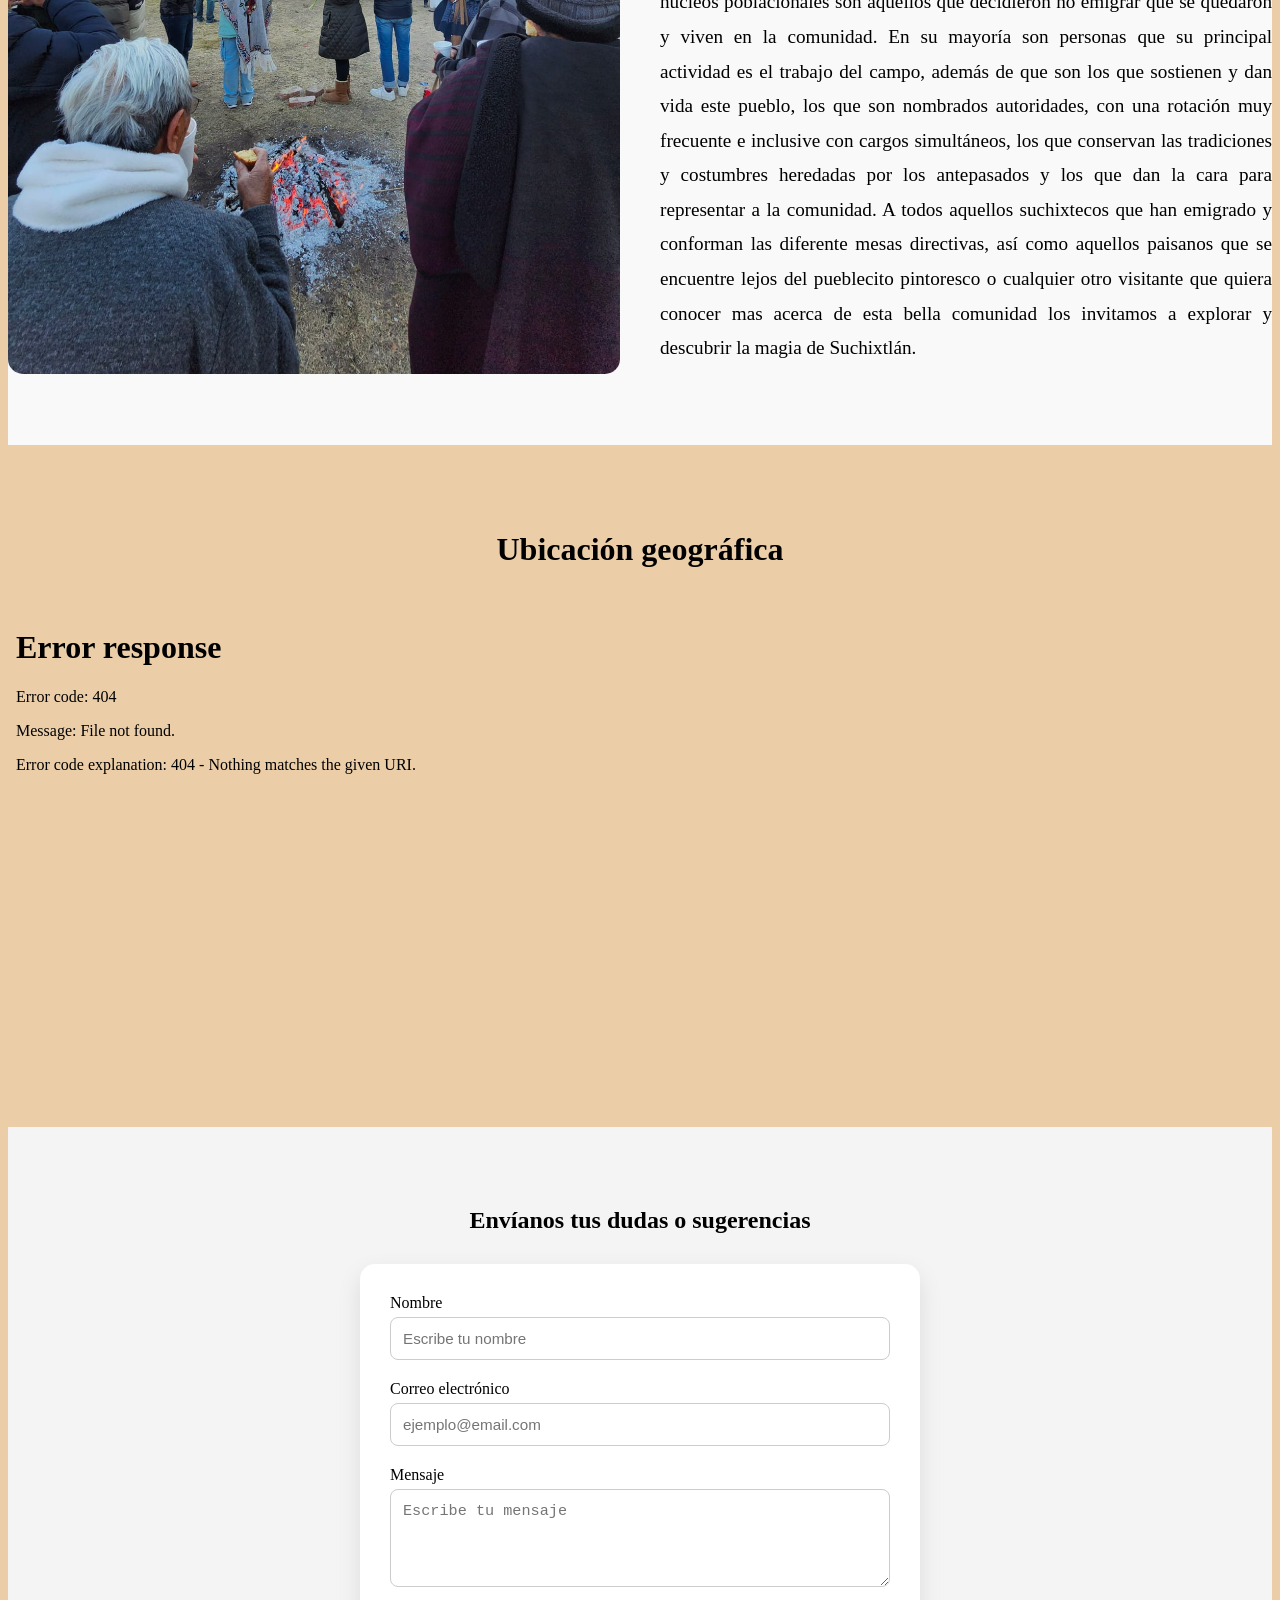
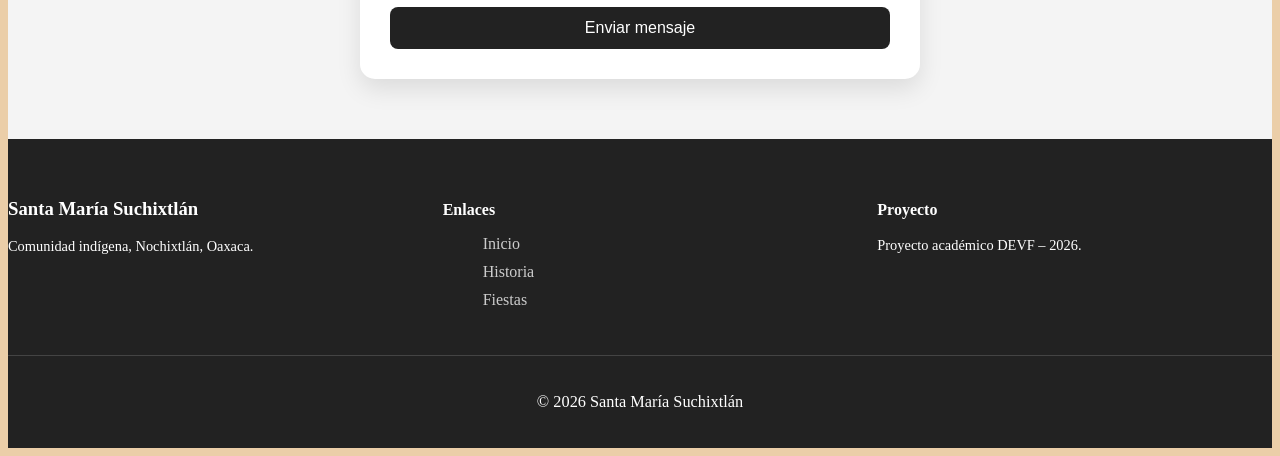
==== commit d976d54f: "Uso de estilo responsivo en la pagina principal" ====
--- a/index.html
+++ b/index.html
@@ -10,15 +10,21 @@
     <link href="https://fonts.googleapis.com/css2?family=Lugrasimo&family=Shrikhand&display=swap" rel="stylesheet">
 </head>
 <body>
+    <!-- <header class="hero">
+    <div class="hero-content">
+        <h1>Santa María Suchixtlán</h1>
+        <p>Pueblecito pintoresco Suchixtlán lugar de flores, Oaxaca</p>
+    </div>
+    </header>-->
     <header class="hero">
     <div class="hero-content">
         <h1>Santa María Suchixtlán</h1>
         <p>Pueblecito pintoresco Suchixtlán lugar de flores, Oaxaca</p>
     </div>
     </header>
-
+ 
     <!-- Menu de navegacion principal -->
-    <nav class="menu-principal">
+   <!--  <nav class="menu-principal">
     <ul class="menu-lista">
         <li><a href="index.html">Inicio</a></li>
         <li><a href="./Paginas/agencia_municipal.html">Agencia Municipal</a></li>
@@ -27,14 +33,39 @@
         <li><a href="./Paginas/fiestas_patronales.html">Fiestas Patronales</a></li>
         <li><a href="./Paginas/dia_dia_anecdotas.html">Relatos</a></li>
     </ul>
+    </nav>-->
+
+    <nav class="menu-principal">
+    <div class="menu-container">
+
+        <div class="logo">Suchixtlán</div>
+
+        <!-- Checkbox oculto -->
+        <input type="checkbox" id="menu-toggle">
+
+        <!-- Botón hamburguesa -->
+        <label for="menu-toggle" class="menu-icon">☰</label>
+
+        <!-- Menú -->
+        <ul class="menu-lista">
+            <li><a href="index.html">Inicio</a></li>
+            <li><a href="./Paginas/agencia_municipal.html">Agencia Municipal</a></li>
+            <li><a href="./Paginas/comisariado_bc.html">Comisariado</a></li>
+            <li><a href="./Paginas/historia.html">Historia</a></li>
+            <li><a href="./Paginas/fiestas_patronales.html">Fiestas Patronales</a></li>
+            <li><a href="./Paginas/dia_dia_anecdotas.html">Relatos</a></li>
+        </ul>
+
+    </div>
     </nav>
 
     <!-- Informacion general e introductoria -->
-    <section class="general">
+     
+    <!-- <section class="general">
         <h2>Acerca de Santa María Suchixtlán</h2>
         <div class="general-contenido">
             <div class="general-img">
-            <img src="./imagenes/pano.jpeg" 
+            <img src="./imagenes/pagina principal/pano.jpeg" 
             alt="Santa Maria Suchixtlan tradicion">
         </div>
         <div class="general-texto">
@@ -45,10 +76,33 @@
             </p>
         </div>
         </div>
+    </section>-->
+
+    <section class="general">
+    <div class="container">
+        <h2>Acerca de Santa María Suchixtlán</h2>
+
+        <div class="general-contenido">
+            <div class="general-img">
+                <img src="./imagenes/pagina principal/pano.jpeg" 
+                alt="Santa Maria Suchixtlan tradicion">
+            </div>
+
+            <div class="general-texto">
+                <p>
+                    La comunidad de Santa María Suchixtlán se encuentra ubicada en el estado de Oaxaca, en la región Mixteca y pertenece al municipio de San Andrés Sinaxtla. El asentamiento urbano se localiza sobre el valle de Yanhuitlán, en una planicie que forma un tapiz de colores debido a sus terrenos de cultivo, va cambiando de tonalidades durante todo el año, desde el verde producido por las lluvias en verano, el amarillo de las flores en los días de Todos Santos o el color paja al final del año producido por los cultivos cuando han madurado. 
+                    De acuerdo con el último censo poblacional realizado por el INEGI, esta comunidad cuenta con 111 habitantes. Además cuenta con otros núcleos poblacionales dentro de su territorio conformados por algunas familias los cuales son: Tapia con 8 habitantes que viven en una vivienda, Nahum Bautista con un habitante y una vivienda y la Reforma con 18 habitantes y 6 viviendas, todo el conjunto de núcleos poblacionales son aquellos que decidieron no emigrar que se quedaron y viven en la comunidad. En su mayoría son personas que su principal actividad es el trabajo del campo, además de que son los que sostienen y dan vida este pueblo, los que son nombrados autoridades, con una rotación muy frecuente e inclusive con cargos simultáneos, los que conservan las tradiciones y costumbres heredadas por los antepasados y los que dan la cara para representar a la comunidad.
+                    A todos aquellos suchixtecos que han emigrado y conforman las diferente mesas directivas, así como aquellos paisanos que se encuentre lejos del pueblecito pintoresco o cualquier otro visitante que quiera conocer mas acerca de esta bella comunidad los invitamos a explorar y descubrir la magia de Suchixtlán.
+            
+                </p>
+            </div>
+        </div>
+    </div>
     </section>
 
 <!-- Ubicacion y foto -->
-    <section class="ubicacion">
+ 
+    <!-- <section class="ubicacion">
         <h2>Ubicación geográfica</h2>
         <div class="mapa">
             <iframe src="https://www.google.com/maps/embed?pb=!1m18!1m12!1m3!1d1902.5814546720999!2d-97.33140166126697!3d17.499735103925566!2m3!1f0!2f0!3f0!3m2!1i1024!2i768!4f13.1!3m3!1m2!1s0x85c6423864a93335%3A0xd122692798611ec7!2s69667%20Santa%20Mar%C3%ADa%20Suchixtl%C3%A1n%2C%20Oax.!5e0!3m2!1ses!2smx!4v1773195224620!5m2!1ses!2smx"  
@@ -65,10 +119,30 @@
             El clima predominate en la comunidad se identifica como templado con lluvias en verano e invierno seco.
             </p>
         </div>
-    </section>
+    </section>-->
+    <section class="ubicacion">
+    <div class="container">
+        <h2>Ubicación geográfica</h2>
+
+        <div class="ubicacion-contenido">
+            
+            <div class="mapa">
+                <iframe src="TU_IFRAME"></iframe>
+            </div>
+
+            <div class="geografia">
+                <p>
+                    <!-- tu texto -->
+                </p>
+            </div>
+
+        </div>
+    </div>
+</section>
 
 <!-- Cuestionario de posibles mejoras -->    
-<section class="cuestionario">
+ <!-- -->
+<!-- <section class="cuestionario">
     <h2>Envíanos tus dudas o sugerencias</h2>
         <form class="formulario">
             <label for="nombre">Nombre</label>
@@ -79,10 +153,36 @@
             <textarea id="mensaje" name="mensaje" rows="4"></textarea>
             <button type="submit">Enviar mensaje</button>
         </form>
+</section>-->
+<section class="cuestionario">
+    <div class="container">
+        <h2>Envíanos tus dudas o sugerencias</h2>
+
+        <form class="formulario">
+
+            <div class="form-group">
+                <label for="nombre">Nombre</label>
+                <input type="text" id="nombre" name="nombre" placeholder="Escribe tu nombre" required>
+            </div>
+
+            <div class="form-group">
+                <label for="email">Correo electrónico</label>
+                <input type="email" id="email" name="email" placeholder="ejemplo@email.com" required>
+            </div>
+
+            <div class="form-group">
+                <label for="mensaje">Mensaje</label>
+                <textarea id="mensaje" name="mensaje" rows="4" placeholder="Escribe tu mensaje"></textarea>
+            </div>
+
+            <button type="submit">Enviar mensaje</button>
+
+        </form>
+    </div>
 </section>
 
 <!-- Footer y derechos --> 
-<footer class="footer">
+<!-- <footer class="footer">
     <div class="footer-contenido">
         <h3>Santa María Suchixtlán</h3>
         <p>
@@ -95,6 +195,34 @@
         © 2026 Santa María Suchixtlán
         </p>
     </div>
+</footer>-->
+<footer class="footer">
+    <div class="container footer-contenido">
+
+        <div class="footer-col">
+            <h3>Santa María Suchixtlán</h3>
+            <p>Comunidad indígena, Nochixtlán, Oaxaca.</p>
+        </div>
+
+        <div class="footer-col">
+            <h4>Enlaces</h4>
+            <ul>
+                <li><a href="index.html">Inicio</a></li>
+                <li><a href="./Paginas/historia.html">Historia</a></li>
+                <li><a href="./Paginas/fiestas_patronales.html">Fiestas</a></li>
+            </ul>
+        </div>
+
+        <div class="footer-col">
+            <h4>Proyecto</h4>
+            <p>Proyecto académico DEVF – 2026.</p>
+        </div>
+
+    </div>
+
+    <div class="footer-bottom">
+        <p>© 2026 Santa María Suchixtlán</p>
+    </div>
 </footer>
 </body>
 </html>
--- a/styles.css
+++ b/styles.css
@@ -14,9 +14,9 @@
                                           CLASES
 ---------------------------------------------------------------------------------------------------------*/
 /*Titulo de la pagina*/
-.hero{
+/*.hero{
     height: 60vh;
-    background-image: url("./imagenes/ubicacion.jpeg");
+    background-image: url("../imagenes/pagina principal/ubicacion.jpeg");
     background-size: cover;
     background-position: center;
     display:flex;
@@ -33,10 +33,53 @@
     font-family: "Shrikhand", serif;
     font-weight: 400;
     font-size: 200%;
-}
-
+}*/
+
+.hero-content h1 {
+    font-size: 3rem;
+    margin-bottom: 10px;
+}
+
+.hero-content p {
+    font-size: 1.2rem;
+}
+
+.hero-content {
+    position: relative;
+    color:rgb(221, 177, 215);
+    text-align: center;
+    padding: 20px;
+    font-family: "Shrikhand", serif;
+    font-weight: 400;
+    font-size: 200%;
+}
+
+.hero::before {
+    content: "";
+    position: absolute;
+    top: 0;
+    left: 0;
+    width: 100%;
+    height: 100%;
+
+    background: rgba(0, 0, 0, 0.5); /* capa oscura */
+}
+
+.hero {
+    height: 100vh; /* ocupa toda la pantalla */
+    background-image: url('./imagenes/pagina principal/pano.jpeg');
+    background-size: cover;
+    background-position: center;
+    background-repeat: no-repeat;
+
+    display: flex;
+    justify-content: center;
+    align-items: center;
+
+    position: relative;
+}
 /* BARRA DE NAVEGACION*/
-.menu-principal{
+/*.menu-principal{
     background-color: rgb(129,107,79);
     padding: 10px 0;
 }
@@ -68,18 +111,61 @@
     position: sticky;
     top:0;
     z-index:1000;
-}
+}*/
+.menu-principal {
+    background: rgb(129,107,79);;
+    color: white;
+    position: sticky;
+    top: 0;
+    z-index: 1000;
+}
+
+.menu-container {
+    display: flex;
+    justify-content: space-between;
+    align-items: center;
+    padding: 15px 5%;
+    position: relative;
+}
+
+.logo {
+    font-size: 1.3rem;
+    font-weight: bold;
+}
+
+/* MENÚ DESKTOP */
+.menu-lista {
+    list-style: none;
+    display: flex;
+    gap: 20px;
+}
+
+.menu-lista a {
+    text-decoration: none;
+    color: white;
+    transition: color 0.3s;
+}
+
+.menu-lista a:hover {
+    color: #f4c542;
+}
+
+/* CHECKBOX OCULTO */
+#menu-toggle {
+    display: none;
+}
+
+/* ICONO HAMBURGUESA */
+.menu-icon {
+    display: none;
+    font-size: 1.8rem;
+    cursor: pointer;
+}
+
 
 /* INFORMACION GENERAL*/
-/*.general{
-    display:flex;
-    align-items:center;
-    justify-content:center;
-    gap:40px;
-    padding:60px 10%;
-}*/
-
-.general h2{
+
+/*.general h2{
         align-self: center;
         justify-self: center;
         font-family: 'Courier New', Courier, monospace;
@@ -112,10 +198,39 @@
     font-size:18px;
     line-height:1.6;
     text-align:justify;
+}*/
+
+.general {
+    padding: 60px 0;
+    background: #f9f9f9;
+}
+
+.general h2 {
+    text-align: center;
+    margin-bottom: 40px;
+    font-size: 2rem;
+}
+.general-contenido {
+    display: grid;
+    grid-template-columns: 1fr 1fr;
+    gap: 40px;
+    align-items: center;
+}
+
+.general-img img {
+    width: 100%;
+    border-radius: 15px;
+    object-fit: cover;
+}
+
+.general-texto {
+    font-size: 1rem;
+    line-height: 1.8;
+    text-align: justify;
 }
 
 /* UBICACION*/
-.ubicacion{
+/*.ubicacion{
     padding:60px 10%;
 }
 
@@ -139,18 +254,56 @@
     height:350px;
     border:0;
     border-radius:10px;
-}
+}/*
 
 /* Geografia*/
-.geografia{
+/*.geografia{
     flex:1;
     font-size:18px;
     line-height:1.6;
     text-align:justify;
+}*/
+
+.ubicacion {
+    padding: 60px 0;
+}
+
+.ubicacion h2 {
+    text-align: center;
+    margin-bottom: 40px;
+    font-size: 2rem;
+}
+.ubicacion-contenido {
+    display: grid;
+    grid-template-columns: 2fr 1fr;
+    gap: 40px;
+    align-items: center;
+}
+.mapa {
+    position: relative;
+    width: 100%;
+    padding-bottom: 56.25%; /* proporción 16:9 */
+    height: 0;
+    overflow: hidden;
+    border-radius: 15px;
+}
+
+.mapa iframe {
+    position: absolute;
+    top: 0;
+    left: 0;
+    width: 100%;
+    height: 100%;
+    border: none;
+}
+.geografia {
+    font-size: 1rem;
+    line-height: 1.8;
+    text-align: justify;
 }
 
 /* CUESTIONARIO */
-.cuestionario{
+/*.cuestionario{
     padding:60px 10%;
     text-align:center;
 }
@@ -188,9 +341,64 @@
 
 .formulario button:hover{
     background-color:#7a2f2f;
-}
+}*/
+.cuestionario {
+    padding: 60px 0;
+    background: #f4f4f4;
+}
+
+.cuestionario h2 {
+    text-align: center;
+    margin-bottom: 30px;
+}
+.formulario {
+    max-width: 500px;
+    margin: 0 auto;
+    background: white;
+    padding: 30px;
+    border-radius: 15px;
+    box-shadow: 0 10px 25px rgba(0,0,0,0.1);
+}
+.form-group {
+    display: flex;
+    flex-direction: column;
+    margin-bottom: 20px;
+}
+.formulario input,
+.formulario textarea {
+    padding: 12px;
+    border-radius: 8px;
+    border: 1px solid #ccc;
+    font-size: 0.95rem;
+    margin-top: 5px;
+    transition: all 0.3s ease;
+}
+
+.formulario input:focus,
+.formulario textarea:focus {
+    border-color: #f4c542;
+    outline: none;
+    box-shadow: 0 0 5px rgba(244,197,66,0.5);
+}
+.formulario button {
+    width: 100%;
+    padding: 12px;
+    border: none;
+    background: #222;
+    color: white;
+    font-size: 1rem;
+    border-radius: 8px;
+    cursor: pointer;
+    transition: all 0.3s ease;
+}
+
+.formulario button:hover {
+    background: #f4c542;
+    color: #222;
+}
+
 /* FOOTER*/
-.footer{
+/*.footer{
     background-color: rgb(129,107,79);
     color:white;
     padding:40px 20px;
@@ -216,4 +424,184 @@
     font-size:14px;
     opacity:0.8;
 }
-
+*/
+
+.footer {
+    background: #222;
+    color: white;
+    padding-top: 40px;
+}
+.footer-contenido {
+    display: grid;
+    grid-template-columns: repeat(3, 1fr);
+    gap: 40px;
+}
+.footer-col h3,
+.footer-col h4 {
+    margin-bottom: 15px;
+}
+
+.footer-col p {
+    font-size: 0.9rem;
+    line-height: 1.6;
+}
+.footer-col ul {
+    list-style: none;
+}
+
+.footer-col ul li {
+    margin-bottom: 10px;
+}
+
+.footer-col ul a {
+    color: #ccc;
+    text-decoration: none;
+    transition: color 0.3s;
+}
+
+.footer-col ul a:hover {
+    color: #f4c542;
+}
+.footer-bottom {
+    text-align: center;
+    padding: 20px 0;
+    margin-top: 30px;
+    border-top: 1px solid #444;
+    font-size: 0.85rem;
+}
+/*-------------------------------------------------------------------------------------------------------
+                                          ESTILO RESPONSIVO
+---------------------------------------------------------------------------------------------------------*/
+/*Titulo de la pagina*/
+@media (max-width: 480px) {
+    .hero {
+        height: 60vh;
+        padding: 0 10px;
+    }
+
+    .hero-content h1 {
+        font-size: 1.8rem;
+    }
+
+    .hero-content p {
+        font-size: 0.9rem;
+    }
+    
+
+}
+
+@media (max-width: 768px) {
+    .hero {
+        height: 70vh;
+    }
+
+    .hero-content h1 {
+        font-size: 2.2rem;
+    }
+
+    .hero-content p {
+        font-size: 1rem;
+    }
+}
+/* BARRA DE NAVEGACION*/
+@media (max-width: 768px) {
+
+    .menu-icon {
+        display: block;
+    }
+
+    .menu-lista {
+        position: absolute;
+        top: 60px;
+        left: 0;
+        width: 100%;
+        background: rgb(129,107,79);;
+
+        flex-direction: column;
+        align-items: center;
+
+        max-height: 0;
+        overflow: hidden;
+        transition: max-height 0.3s ease;
+    }
+
+    /* Cuando el checkbox está activo */
+    #menu-toggle:checked ~ .menu-lista {
+        max-height: 500px;
+    }
+
+    .menu-lista li {
+        width: 100%;
+        text-align: center;
+        padding: 15px 0;
+        border-top: 1px solid #333;
+    }
+
+    .menu-lista a {
+        display: block;
+        width: 100%;
+    }
+}
+/*informacion general*/
+@media (max-width: 768px) {
+    .general-contenido {
+        grid-template-columns: 1fr;
+        gap: 20px;
+    }
+
+    .general h2 {
+        font-size: 1.6rem;
+    }
+}
+@media (max-width: 480px) {
+    .general {
+        padding: 40px 15px;
+    }
+
+    .general-texto {
+        font-size: 0.95rem;
+    }
+}
+@media (max-width: 768px) {
+    .general-img {
+        order: -1;
+    }
+}
+/*ubicacion*/
+@media (max-width: 768px) {
+    .ubicacion-contenido {
+        grid-template-columns: 1fr;
+        gap: 25px;
+    }
+}
+@media (max-width: 480px) {
+    .ubicacion {
+        padding: 40px 15px;
+    }
+
+    .geografia {
+        font-size: 0.95rem;
+    }
+}
+@media (max-width: 768px) {
+    .geografia {
+        order: -1;
+    }
+}
+/*cuestionario*/
+@media (max-width: 480px) {
+    .formulario {
+        padding: 20px;
+    }
+
+    .cuestionario {
+        padding: 40px 15px;
+    }
+}
+/*footer*/
+@media (max-width: 768px) {
+    .footer-contenido {
+        grid-template-columns: 1fr;
+        text-align: center;
+    }
+}
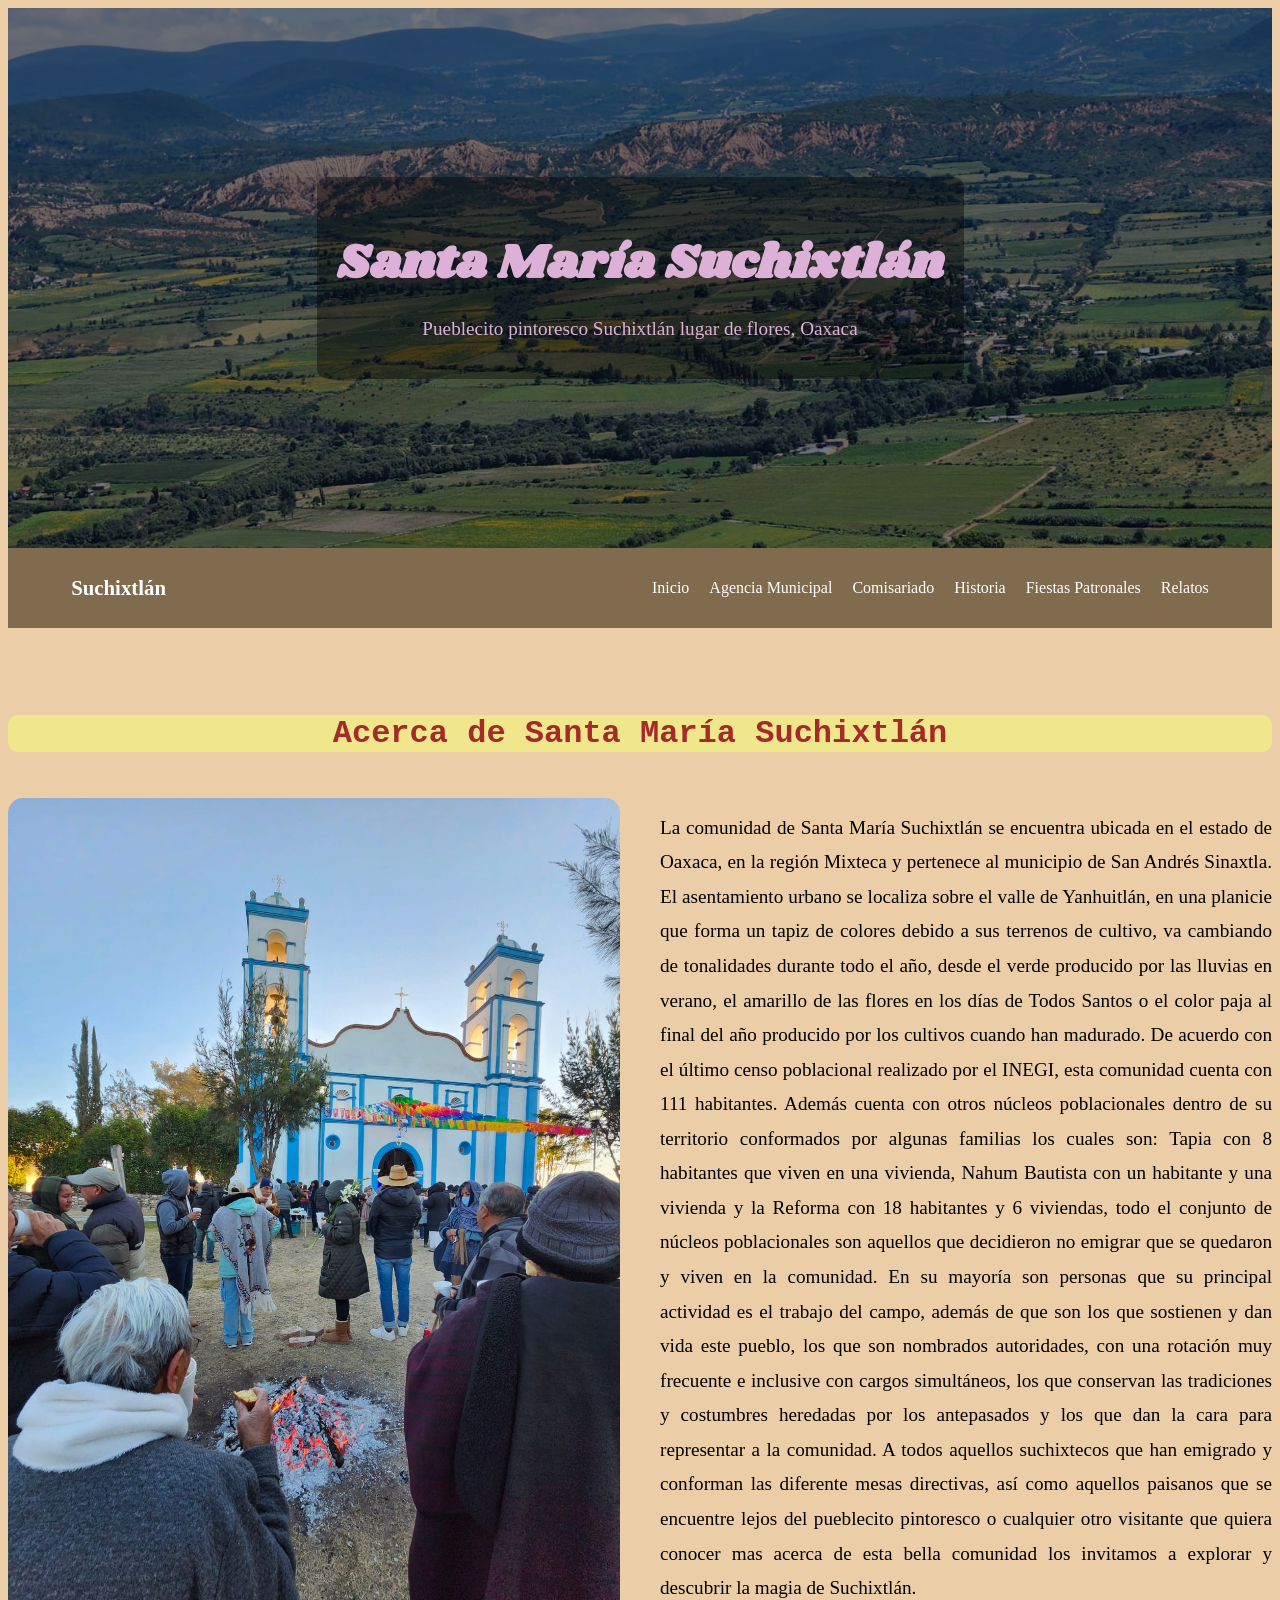
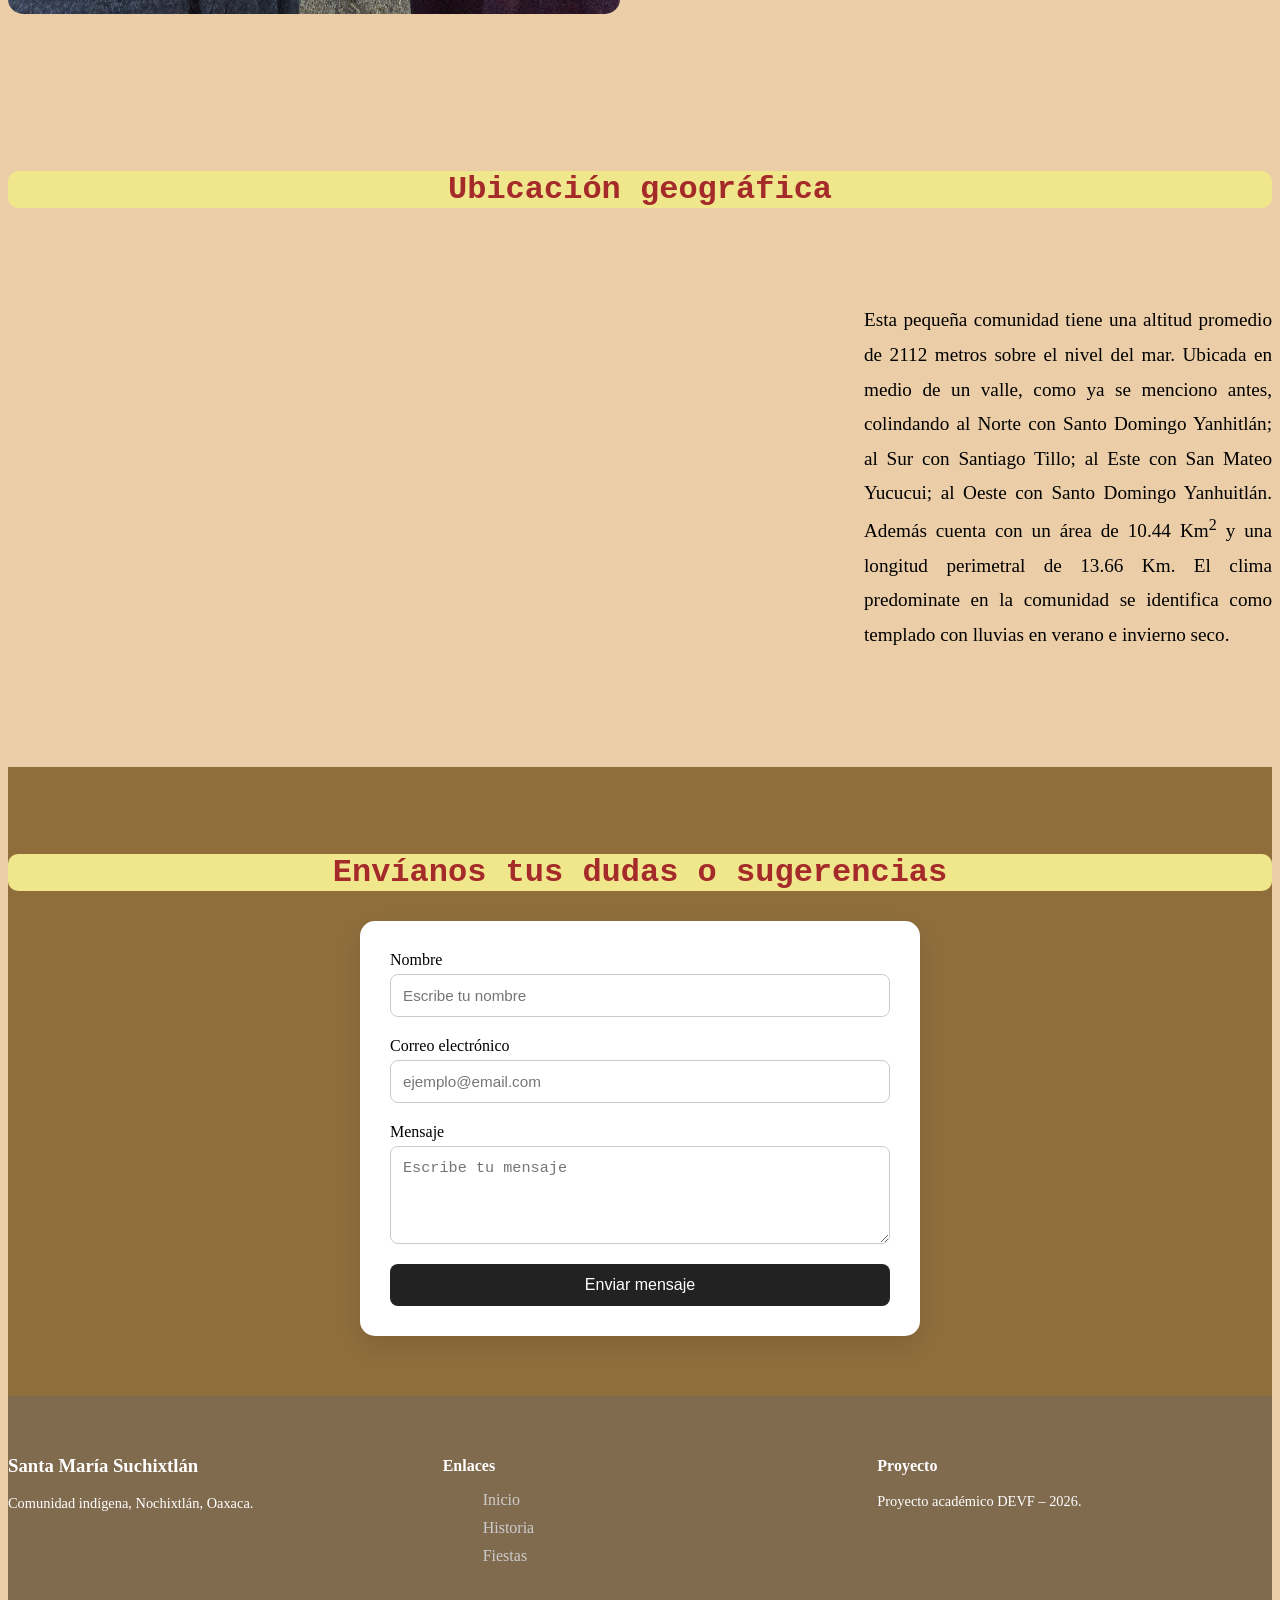
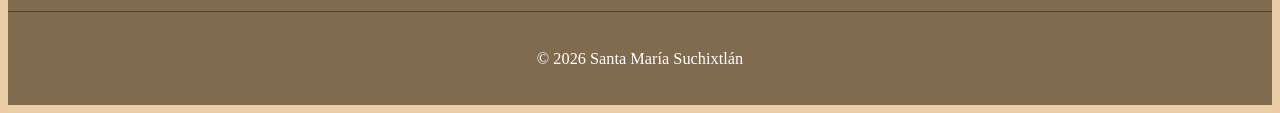
==== commit 6e8dc77f: "Correccion de colores y depuracion de comentarios en la hoja de estilos de la pagina principal" ====
--- a/index.html
+++ b/index.html
@@ -10,12 +10,7 @@
     <link href="https://fonts.googleapis.com/css2?family=Lugrasimo&family=Shrikhand&display=swap" rel="stylesheet">
 </head>
 <body>
-    <!-- <header class="hero">
-    <div class="hero-content">
-        <h1>Santa María Suchixtlán</h1>
-        <p>Pueblecito pintoresco Suchixtlán lugar de flores, Oaxaca</p>
-    </div>
-    </header>-->
+
     <header class="hero">
     <div class="hero-content">
         <h1>Santa María Suchixtlán</h1>
@@ -24,59 +19,32 @@
     </header>
  
     <!-- Menu de navegacion principal -->
-   <!--  <nav class="menu-principal">
-    <ul class="menu-lista">
-        <li><a href="index.html">Inicio</a></li>
-        <li><a href="./Paginas/agencia_municipal.html">Agencia Municipal</a></li>
-        <li><a href="./Paginas/comisariado_bc.html">Comisariado</a></li>
-        <li><a href="./Paginas/historia.html">Historia</a></li>
-        <li><a href="./Paginas/fiestas_patronales.html">Fiestas Patronales</a></li>
-        <li><a href="./Paginas/dia_dia_anecdotas.html">Relatos</a></li>
-    </ul>
-    </nav>-->
 
     <nav class="menu-principal">
-    <div class="menu-container">
+        <div class="menu-container">
 
-        <div class="logo">Suchixtlán</div>
+            <div class="logo">Suchixtlán</div>
 
-        <!-- Checkbox oculto -->
-        <input type="checkbox" id="menu-toggle">
+            <!-- Checkbox oculto -->
+            <input type="checkbox" id="menu-toggle">
 
-        <!-- Botón hamburguesa -->
-        <label for="menu-toggle" class="menu-icon">☰</label>
+            <!-- Botón hamburguesa -->
+            <label for="menu-toggle" class="menu-icon">☰</label>
 
-        <!-- Menú -->
-        <ul class="menu-lista">
-            <li><a href="index.html">Inicio</a></li>
-            <li><a href="./Paginas/agencia_municipal.html">Agencia Municipal</a></li>
-            <li><a href="./Paginas/comisariado_bc.html">Comisariado</a></li>
-            <li><a href="./Paginas/historia.html">Historia</a></li>
-            <li><a href="./Paginas/fiestas_patronales.html">Fiestas Patronales</a></li>
-            <li><a href="./Paginas/dia_dia_anecdotas.html">Relatos</a></li>
-        </ul>
+            <!-- Menú -->
+            <ul class="menu-lista">
+                <li><a href="index.html">Inicio</a></li>
+                <li><a href="./Paginas/agencia_municipal.html">Agencia Municipal</a></li>
+                <li><a href="./Paginas/comisariado_bc.html">Comisariado</a></li>
+                <li><a href="./Paginas/historia.html">Historia</a></li>
+                <li><a href="./Paginas/fiestas_patronales.html">Fiestas Patronales</a></li>
+                <li><a href="./Paginas/dia_dia_anecdotas.html">Relatos</a></li>
+            </ul>
 
-    </div>
+        </div>
     </nav>
 
     <!-- Informacion general e introductoria -->
-     
-    <!-- <section class="general">
-        <h2>Acerca de Santa María Suchixtlán</h2>
-        <div class="general-contenido">
-            <div class="general-img">
-            <img src="./imagenes/pagina principal/pano.jpeg" 
-            alt="Santa Maria Suchixtlan tradicion">
-        </div>
-        <div class="general-texto">
-            <p>
-                La comunidad de Santa María Suchixtlán se encuentra ubicada en el estado de Oaxaca, en la región Mixteca y pertenece al municipio de San Andrés Sinaxtla. El asentamiento urbano se localiza sobre el valle de Yanhuitlán, en una planicie que forma un tapiz de colores debido a sus terrenos de cultivo, va cambiando de tonalidades durante todo el año, desde el verde producido por las lluvias en verano, el amarillo de las flores en los días de Todos Santos o el color paja al final del año producido por los cultivos cuando han madurado. 
-                De acuerdo con el último censo poblacional realizado por el INEGI, esta comunidad cuenta con 111 habitantes. Además cuenta con otros núcleos poblacionales dentro de su territorio conformados por algunas familias los cuales son: Tapia con 8 habitantes que viven en una vivienda, Nahum Bautista con un habitante y una vivienda y la Reforma con 18 habitantes y 6 viviendas, todo el conjunto de núcleos poblacionales son aquellos que decidieron no emigrar que se quedaron y viven en la comunidad. En su mayoría son personas que su principal actividad es el trabajo del campo, además de que son los que sostienen y dan vida este pueblo, los que son nombrados autoridades, con una rotación muy frecuente e inclusive con cargos simultáneos, los que conservan las tradiciones y costumbres heredadas por los antepasados y los que dan la cara para representar a la comunidad.
-                A todos aquellos suchixtecos que han emigrado y conforman las diferente mesas directivas, así como aquellos paisanos que se encuentre lejos del pueblecito pintoresco o cualquier otro visitante que quiera conocer mas acerca de esta bella comunidad los invitamos a explorar y descubrir la magia de Suchixtlán.
-            </p>
-        </div>
-        </div>
-    </section>-->
 
     <section class="general">
     <div class="container">
@@ -102,24 +70,6 @@
 
 <!-- Ubicacion y foto -->
  
-    <!-- <section class="ubicacion">
-        <h2>Ubicación geográfica</h2>
-        <div class="mapa">
-            <iframe src="https://www.google.com/maps/embed?pb=!1m18!1m12!1m3!1d1902.5814546720999!2d-97.33140166126697!3d17.499735103925566!2m3!1f0!2f0!3f0!3m2!1i1024!2i768!4f13.1!3m3!1m2!1s0x85c6423864a93335%3A0xd122692798611ec7!2s69667%20Santa%20Mar%C3%ADa%20Suchixtl%C3%A1n%2C%20Oax.!5e0!3m2!1ses!2smx!4v1773195224620!5m2!1ses!2smx"  
-            allowfullscreen="" 
-            loading="lazy" 
-            referrerpolicy="no-referrer-when-downgrade">
-            </iframe> 
-        </div>
-        <div class="geografia">
-            <p>
-            Esta pequeña comunidad tiene una altitud promedio de 2112 metros sobre el nivel del mar. Ubicada en medio de un valle, como ya se menciono antes, 
-            colindando al Norte con Santo Domingo Yanhitlán; al Sur con Santiago Tillo; al Este con San Mateo Yucucui; al Oeste con Santo Domingo Yanhuitlán. 
-            Además cuenta con un área de 10.44 Km<sup>2</sup> y una longitud perimetral de 13.66 Km.
-            El clima predominate en la comunidad se identifica como templado con lluvias en verano e invierno seco.
-            </p>
-        </div>
-    </section>-->
     <section class="ubicacion">
     <div class="container">
         <h2>Ubicación geográfica</h2>
@@ -127,12 +77,19 @@
         <div class="ubicacion-contenido">
             
             <div class="mapa">
-                <iframe src="TU_IFRAME"></iframe>
+            <iframe src="https://www.google.com/maps/embed?pb=!1m18!1m12!1m3!1d1902.5814546720999!2d-97.33140166126697!3d17.499735103925566!2m3!1f0!2f0!3f0!3m2!1i1024!2i768!4f13.1!3m3!1m2!1s0x85c6423864a93335%3A0xd122692798611ec7!2s69667%20Santa%20Mar%C3%ADa%20Suchixtl%C3%A1n%2C%20Oax.!5e0!3m2!1ses!2smx!4v1773195224620!5m2!1ses!2smx"  
+            allowfullscreen="" 
+            loading="lazy" 
+            referrerpolicy="no-referrer-when-downgrade">
+            </iframe> 
             </div>
 
             <div class="geografia">
                 <p>
-                    <!-- tu texto -->
+                    Esta pequeña comunidad tiene una altitud promedio de 2112 metros sobre el nivel del mar. Ubicada en medio de un valle, como ya se menciono antes, 
+            colindando al Norte con Santo Domingo Yanhitlán; al Sur con Santiago Tillo; al Este con San Mateo Yucucui; al Oeste con Santo Domingo Yanhuitlán. 
+            Además cuenta con un área de 10.44 Km<sup>2</sup> y una longitud perimetral de 13.66 Km.
+            El clima predominate en la comunidad se identifica como templado con lluvias en verano e invierno seco.
                 </p>
             </div>
 
@@ -140,20 +97,6 @@
     </div>
 </section>
 
-<!-- Cuestionario de posibles mejoras -->    
- <!-- -->
-<!-- <section class="cuestionario">
-    <h2>Envíanos tus dudas o sugerencias</h2>
-        <form class="formulario">
-            <label for="nombre">Nombre</label>
-            <input type="text" placeholder="Escribe tu nombre">
-            <label for="email">Correo electrónico</label>
-            <input type="email" id="email" name="email" required>
-            <label for="mensaje">Mensaje</label>
-            <textarea id="mensaje" name="mensaje" rows="4"></textarea>
-            <button type="submit">Enviar mensaje</button>
-        </form>
-</section>-->
 <section class="cuestionario">
     <div class="container">
         <h2>Envíanos tus dudas o sugerencias</h2>
@@ -181,21 +124,6 @@
     </div>
 </section>
 
-<!-- Footer y derechos --> 
-<!-- <footer class="footer">
-    <div class="footer-contenido">
-        <h3>Santa María Suchixtlán</h3>
-        <p>
-        Comunidad indigena, Nochixtlan, Oaxaca.
-        </p>
-        <p>
-        Proyecto académico del segundo módulo DEVF – 2026.
-        </p>
-        <p class="copyright">
-        © 2026 Santa María Suchixtlán
-        </p>
-    </div>
-</footer>-->
 <footer class="footer">
     <div class="container footer-contenido">
 
--- a/styles.css
+++ b/styles.css
@@ -14,26 +14,6 @@
                                           CLASES
 ---------------------------------------------------------------------------------------------------------*/
 /*Titulo de la pagina*/
-/*.hero{
-    height: 60vh;
-    background-image: url("../imagenes/pagina principal/ubicacion.jpeg");
-    background-size: cover;
-    background-position: center;
-    display:flex;
-    align-items:center;
-    justify-content:center;
-}
-
-.hero-content{
-    background: rgba(0,0,0,0.4);
-    padding:20px;
-    border-radius:10px;
-    color:rgb(221, 177, 215);
-    text-align:center;
-    font-family: "Shrikhand", serif;
-    font-weight: 400;
-    font-size: 200%;
-}*/
 
 .hero-content h1 {
     font-size: 3rem;
@@ -45,6 +25,8 @@
 }
 
 .hero-content {
+    background: rgba(0,0,0,0.4);
+    border-radius: 10px;
     position: relative;
     color:rgb(221, 177, 215);
     text-align: center;
@@ -53,6 +35,7 @@
     font-weight: 400;
     font-size: 200%;
 }
+
 
 .hero::before {
     content: "";
@@ -62,12 +45,12 @@
     width: 100%;
     height: 100%;
 
-    background: rgba(0, 0, 0, 0.5); /* capa oscura */
+    background: rgba(0, 0, 0, 0.5); 
 }
 
 .hero {
-    height: 100vh; /* ocupa toda la pantalla */
-    background-image: url('./imagenes/pagina principal/pano.jpeg');
+    height: 60vh; /* ocupa toda la pantalla */
+    background-image: url('./imagenes/pagina principal/ubicacion.jpeg');
     background-size: cover;
     background-position: center;
     background-repeat: no-repeat;
@@ -78,40 +61,9 @@
 
     position: relative;
 }
+
 /* BARRA DE NAVEGACION*/
-/*.menu-principal{
-    background-color: rgb(129,107,79);
-    padding: 10px 0;
-}
-
-.menu-lista{
-    list-style:none;
-    display:flex;
-    justify-content:center;
-    gap:40px;
-    margin:0;
-    padding:0;
-}
-
-.menu-lista a{
-    text-decoration:none;
-    color:white;
-    font-size:18px;
-    font-weight:500;
-    padding:8px 12px;
-    transition:0.3s;
-}
-
-.menu-lista a:hover{
-    background-color:brown;
-    border-radius:5px;
-}
-
-.menu-principal{
-    position: sticky;
-    top:0;
-    z-index:1000;
-}*/
+
 .menu-principal {
     background: rgb(129,107,79);;
     color: white;
@@ -165,50 +117,23 @@
 
 /* INFORMACION GENERAL*/
 
-/*.general h2{
-        align-self: center;
-        justify-self: center;
-        font-family: 'Courier New', Courier, monospace;
-        text-align: center;
-        color: brown;
-        font-size: 200%;
-}
-
-.general-contenido{
-    display:flex;
-    align-items:center;
-    justify-content:center;
-    gap:40px;
-    padding:60px 10%;
-}
-
-.general-img{
-    flex:1;
-}
-
-.general-img img{
-    width:100%;
-    height:auto;
-    border-radius:10px;
-    box-shadow:0 4px 12px rgba(0,0,0,0.2);
-}
-
-.general-texto{
-    flex:1;
-    font-size:18px;
-    line-height:1.6;
-    text-align:justify;
-}*/
-
 .general {
     padding: 60px 0;
-    background: #f9f9f9;
+    
 }
 
 .general h2 {
     text-align: center;
     margin-bottom: 40px;
     font-size: 2rem;
+    align-self: center;
+    justify-self: center;
+    font-family: 'Courier New', Courier, monospace;
+    text-align: center;
+    color: brown;
+    font-size: 200%;
+    background-color: khaki;
+    border-radius: 10px;
 }
 .general-contenido {
     display: grid;
@@ -230,39 +155,6 @@
 }
 
 /* UBICACION*/
-/*.ubicacion{
-    padding:60px 10%;
-}
-
-.ubicacion h2{
-    text-align:center;
-    margin-bottom:40px;
-}
-
-.ubicacion-contenido{
-    display:flex;
-    gap:40px;
-    align-items:center;
-}
-
-.mapa{
-    flex:1;
-}
-
-.mapa iframe{
-    width:100%;
-    height:350px;
-    border:0;
-    border-radius:10px;
-}/*
-
-/* Geografia*/
-/*.geografia{
-    flex:1;
-    font-size:18px;
-    line-height:1.6;
-    text-align:justify;
-}*/
 
 .ubicacion {
     padding: 60px 0;
@@ -272,6 +164,14 @@
     text-align: center;
     margin-bottom: 40px;
     font-size: 2rem;
+    align-self: center;
+    justify-self: center;
+    font-family: 'Courier New', Courier, monospace;
+    text-align: center;
+    color: brown;
+    font-size: 200%;
+    background-color: khaki;
+    border-radius: 10px;
 }
 .ubicacion-contenido {
     display: grid;
@@ -303,53 +203,23 @@
 }
 
 /* CUESTIONARIO */
-/*.cuestionario{
-    padding:60px 10%;
-    text-align:center;
-}
-
-.formulario{
-    max-width:500px;
-    margin:auto;
-    display:flex;
-    flex-direction:column;
-    gap:15px;
-}
-
-.formulario label{
-    text-align:left;
-    font-weight:bold;
-}
-
-.formulario input,
-.formulario textarea{
-    padding:10px;
-    border-radius:6px;
-    border:1px solid #ccc;
-    font-size:16px;
-}
-
-.formulario button{
-    padding:12px;
-    background-color:brown;
-    color:white;
-    border:none;
-    border-radius:6px;
-    cursor:pointer;
-    font-size:16px;
-}
-
-.formulario button:hover{
-    background-color:#7a2f2f;
-}*/
+
 .cuestionario {
     padding: 60px 0;
-    background: #f4f4f4;
+    background: #8f6e3c;
 }
 
 .cuestionario h2 {
     text-align: center;
     margin-bottom: 30px;
+    align-self: center;
+    justify-self: center;
+    font-family: 'Courier New', Courier, monospace;
+    text-align: center;
+    color: brown;
+    font-size: 200%;
+    background-color: khaki;
+    border-radius: 10px;
 }
 .formulario {
     max-width: 500px;
@@ -398,36 +268,9 @@
 }
 
 /* FOOTER*/
-/*.footer{
-    background-color: rgb(129,107,79);
-    color:white;
-    padding:40px 20px;
-    text-align:center;
-}
-
-.footer-contenido{
-    max-width:800px;
-    margin:auto;
-}
-
-.footer h3{
-    margin-bottom:10px;
-}
-
-.footer p{
-    margin:5px 0;
-    font-size:16px;
-}
-
-.copyright{
-    margin-top:15px;
-    font-size:14px;
-    opacity:0.8;
-}
-*/
 
 .footer {
-    background: #222;
+    background: rgb(129,107,79);
     color: white;
     padding-top: 40px;
 }
